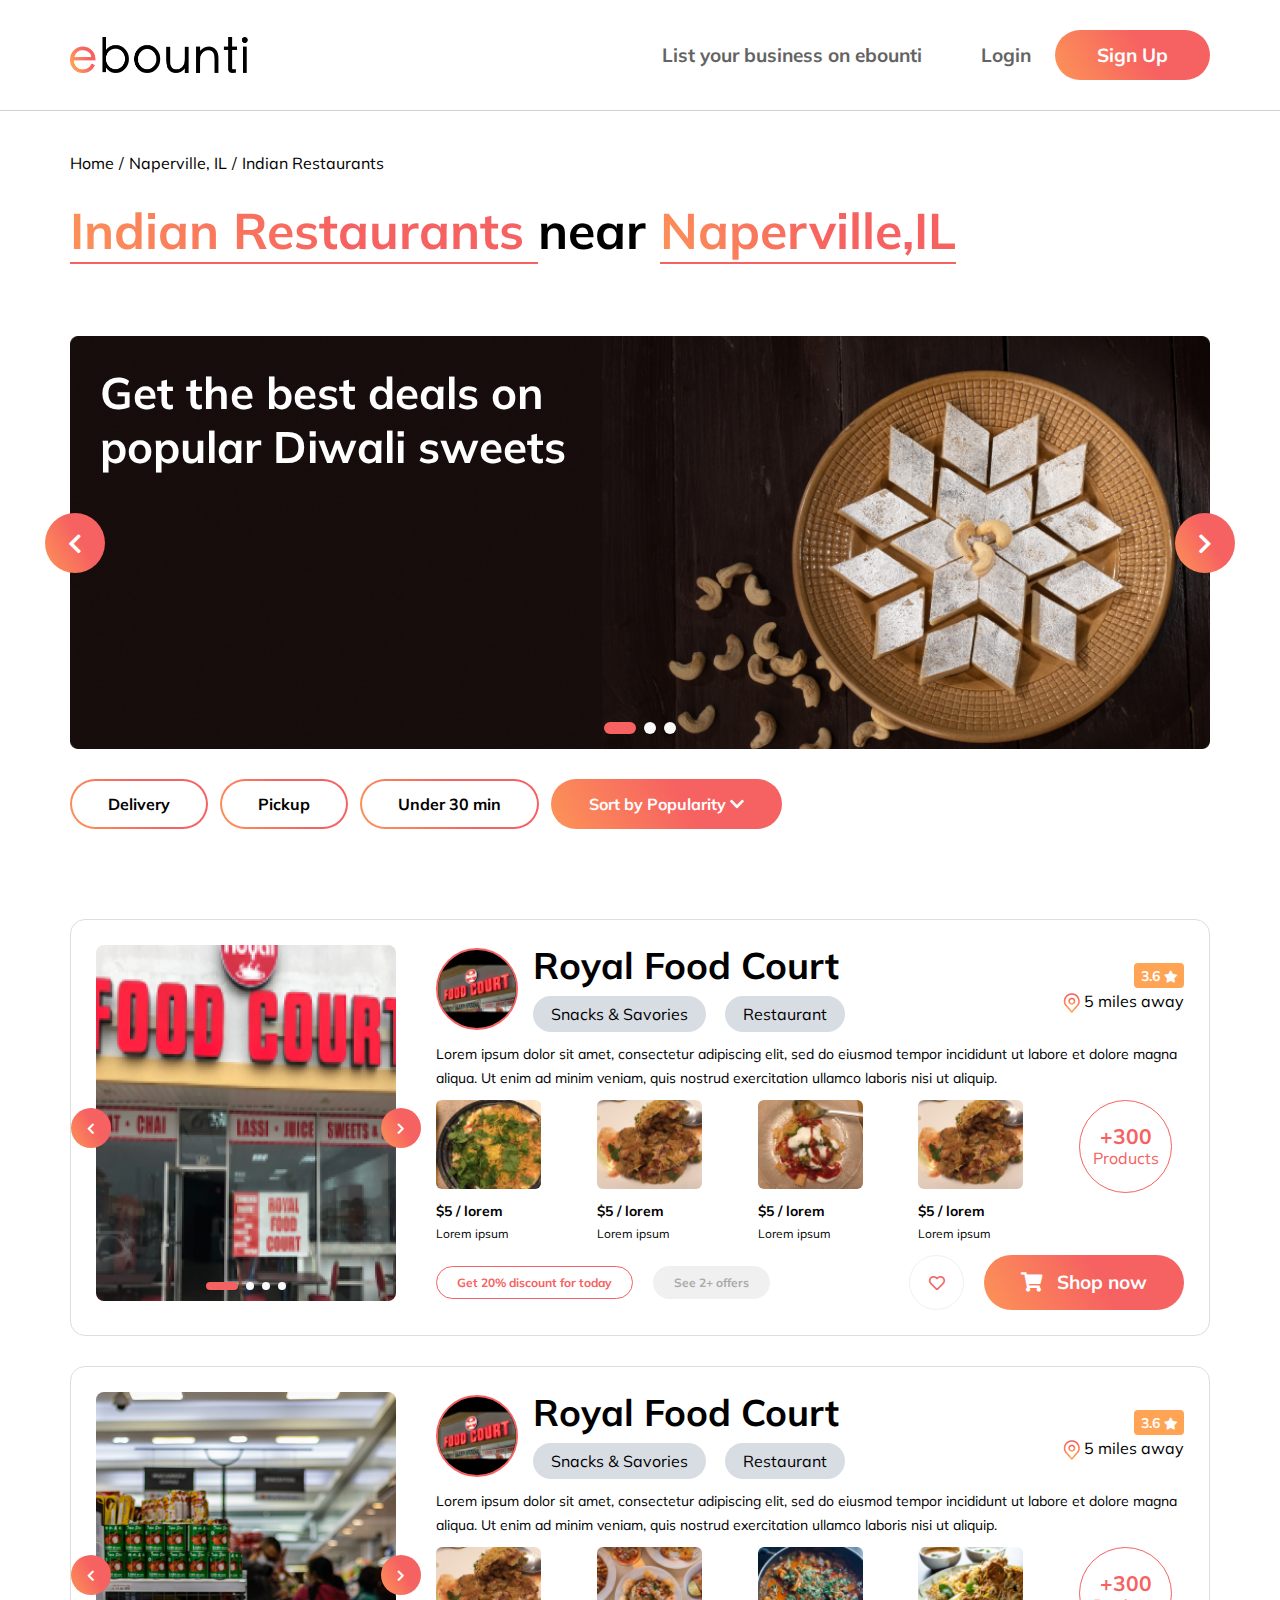
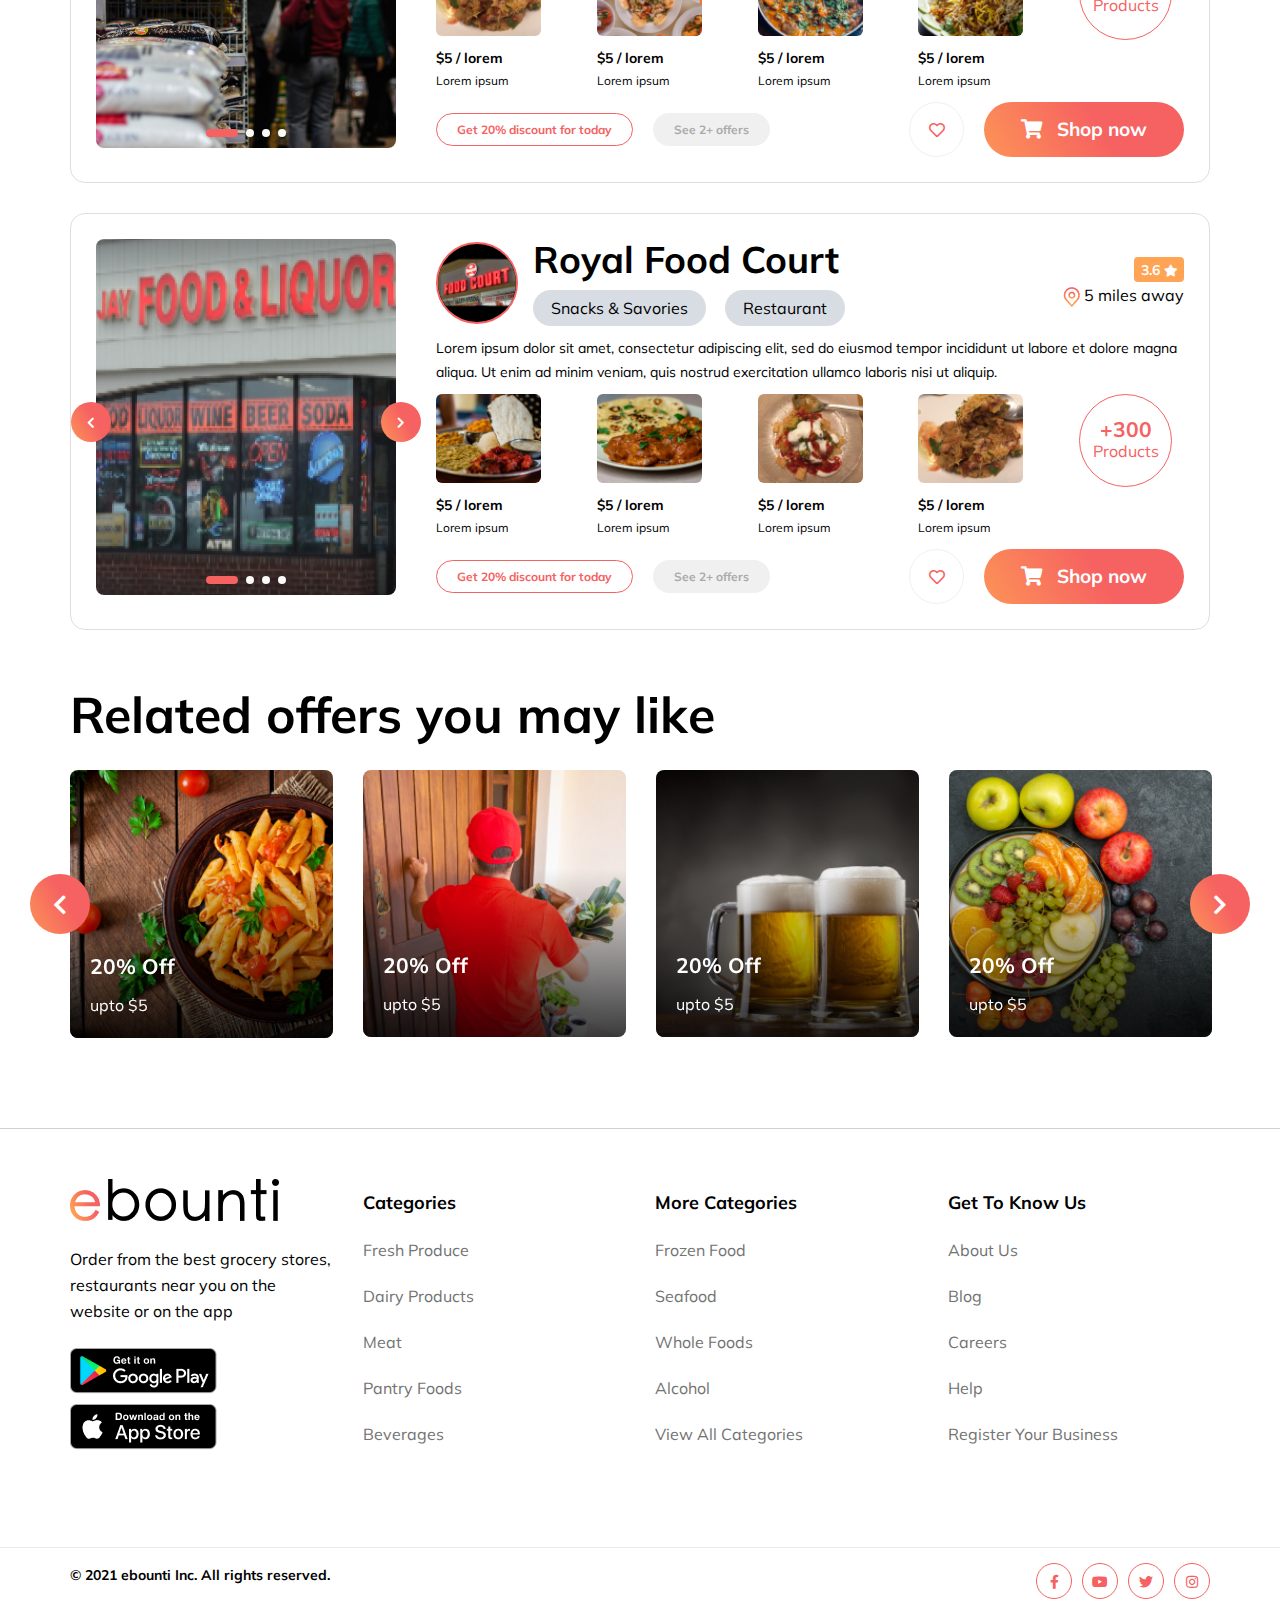
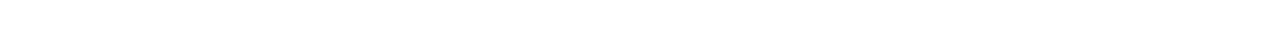
==== search.html @ bdfdba61 "before responsive" ====
<!DOCTYPE html>
<html lang="en">
    <head>
        <meta charset="UTF-8" />
        <meta http-equiv="X-UA-Compatible" content="IE=edge" />
        <meta name="viewport" content="width=device-width, initial-scale=1.0" />
        <title>ebounti</title>

        <link rel="stylesheet" href="assets/css/bootstrap.min.css" />
        <link rel="stylesheet" href="assets/css/all.min.css" />
        <link rel="stylesheet" href="assets/css/slick.css" />

        <!-- Main CSS -->
        <link rel="stylesheet" href="assets/css/style.css" />

        <!-- Favicon -->
        <link rel="shortcut icon" href="assets/images/favicon.png" type="image/x-icon" />
    </head>
    <body>
        <!-- Header start -->
        <header class="header">
            <div class="container">
                <div class="main-nav">
                    <div class="logo">
                        <a href="index.html">
                            <img src="assets/images/logo.png" alt="brand logo" />
                        </a>
                    </div>
                    <nav class="nav">
                        <ul>
                            <li><a href="#">List your business on ebounti </a></li>
                            <li><a class="login" href="#">Login</a></li>
                            <li><a class="signup" href="#">Sign Up</a></li>
                        </ul>
                    </nav>
                </div>
            </div>
        </header>
        <!-- Header end -->

        <main class="search-page">
            <!-- Banner start -->
            <section class="banner">
                <div class="container">
                    <nav class="page-location">
                        <ul>
                            <li><a href="#">Home</a></li>
                            <li><a href="#">Naperville, IL</a></li>
                            <li class="active"><a href="#">Indian Restaurants</a></li>
                        </ul>
                    </nav>
                    <div class="section-title">
                        <h2><span>Indian Restaurants </span>near <span>Naperville,IL</span></h2>
                    </div>
                </div>
            </section>
            <!-- Banner end -->

            <!-- Slider start -->
            <section class="slider">
                <div class="container">
                    <div class="slider-content">
                        <div class="item">
                            <img src="assets/images/slider-big.png" alt="slider image">
                            <div class="overlay">
                                <div class="text">
                                    <div class="col-lg-6">
                                        <h1>Get the best deals on popular Diwali sweets</h1>
                                    </div>
                                </div>
                            </div>
                        </div>
                        <div class="item">
                            <img src="assets/images/slider-big.png" alt="slider image">
                            <div class="overlay">
                                <div class="text">
                                    <div class="col-lg-6">
                                        <h1>Get the best deals on popular Diwali sweets</h1>
                                    </div>
                                </div>
                            </div>
                        </div>
                        <div class="item">
                            <img src="assets/images/slider-big.png" alt="slider image">
                            <div class="overlay">
                                <div class="text">
                                    <div class="col-lg-6">
                                        <h1>Get the best deals on popular Diwali sweets</h1>
                                    </div>
                                </div>
                            </div>
                        </div>
                    </div>
                </div>
            </section>
            <!-- Slider end -->

            <!-- filter start -->
            <div class="filter">
                <div class="container">
                    <ul>
                        <li><a href="#">Delivery</a></li>
                        <li><a href="#">Pickup</a></li>
                        <li><a href="#">Under 30 min</a></li>
                        <li class="active">
                            <a href="#">Sort by Popularity <i class="fas fa-chevron-down"></i></a>
                            <ul>
                                <li><a href="#">Short by product</a></li>
                                <li><a href="#">Short by price</a></li>
                                <li><a href="#">Short by wait</a></li>
                            </ul>
                        </li>
                    </ul>
                </div>
            </div>
            <!-- filter end -->

            <!-- Products start -->
            <section class="products">
                <div class="container">
                    <div class="item">
                        <div class="slider">
                            <div class="slider-item">
                                <img src="assets/images/product-slide.png" alt="product slide">
                            </div>
                            <div class="slider-item">
                                <img src="assets/images/product-slide.png" alt="product slide">
                            </div>
                            <div class="slider-item">
                                <img src="assets/images/product-slide.png" alt="product slide">
                            </div>
                            <div class="slider-item">
                                <img src="assets/images/product-slide.png" alt="product slide">
                            </div>
                        </div>
                        <div class="content">
                            <div class="title">
                                <div class="img">
                                    <img src="assets/images/small-shop.png" alt="small shop image">
                                </div>
                                <div class="heading">
                                    <h2>Royal Food Court</h2>
                                    <div class="tags">
                                        <a href="#">Snacks & Savories</a>
                                        <a href="#">Restaurant</a>
                                    </div>
                                </div>
                                <div class="stars">
                                    <p class="star-count">
                                        <span>3.6</span>
                                        <i class="fas fa-star"></i>
                                    </p>
                                    <div class="location">
                                        <img src="assets/images/location.png" alt="location">
                                        <span>5 miles away</span>
                                    </div>
                                </div>
                            </div>
                            <div class="des">
                                <p>Lorem ipsum dolor sit amet, consectetur adipiscing elit, sed do eiusmod tempor incididunt ut labore et dolore magna aliqua. Ut enim ad minim veniam, quis nostrud exercitation ullamco laboris nisi ut aliquip.</p>
                            </div>
                            <div class="image-gall">
                                <div class="gall-item">
                                    <div class="img">
                                        <img src="assets/images/product-sm.png" alt="product sm">
                                    </div>
                                    <div class="text">
                                        <h4>$5 / lorem</h4>
                                        <p>Lorem ipsum</p>
                                    </div>
                                </div>
                                <div class="gall-item">
                                    <div class="img">
                                        <img src="assets/images/product-sm-2.png" alt="product sm">
                                    </div>
                                    <div class="text">
                                        <h4>$5 / lorem</h4>
                                        <p>Lorem ipsum</p>
                                    </div>
                                </div>
                                <div class="gall-item">
                                    <div class="img">
                                        <img src="assets/images/product-sm-3.png" alt="product sm">
                                    </div>
                                    <div class="text">
                                        <h4>$5 / lorem</h4>
                                        <p>Lorem ipsum</p>
                                    </div>
                                </div>
                                <div class="gall-item">
                                    <div class="img">
                                        <img src="assets/images/product-sm-4.png" alt="product sm">
                                    </div>
                                    <div class="text">
                                        <h4>$5 / lorem</h4>
                                        <p>Lorem ipsum</p>
                                    </div>
                                </div>
                                <div class="gall-item">
                                    <div class="total-product">
                                        <p><span>+300</span> <br> Products</p>
                                    </div>
                                </div>
                            </div>
                            <div class="item-footer">
                                
                                <a href="#" class="border">Get 20% discount for today</a>
                                <a href="#" class="gray">See 2+ offers</a>
                            
                                <a href="#" class="circle">
                                    <i class="far fa-heart"></i>
                                </a>
                                <a href="#" class="shop">
                                    <i class="fas fa-shopping-cart"></i>
                                    <span>Shop now</span>
                                </a>
                                
                            </div>
                        </div>
                    </div>
                    <div class="item">
                        <div class="slider">
                            <div class="slider-item">
                                <img src="assets/images/product-slide-2.png" alt="product slide">
                            </div>
                            <div class="slider-item">
                                <img src="assets/images/product-slide.png" alt="product slide">
                            </div>
                            <div class="slider-item">
                                <img src="assets/images/product-slide.png" alt="product slide">
                            </div>
                            <div class="slider-item">
                                <img src="assets/images/product-slide.png" alt="product slide">
                            </div>
                        </div>
                        <div class="content">
                            <div class="title">
                                <div class="img">
                                    <img src="assets/images/small-shop.png" alt="small shop image">
                                </div>
                                <div class="heading">
                                    <h2>Royal Food Court</h2>
                                    <div class="tags">
                                        <a href="#">Snacks & Savories</a>
                                        <a href="#">Restaurant</a>
                                    </div>
                                </div>
                                <div class="stars">
                                    <p class="star-count">
                                        <span>3.6</span>
                                        <i class="fas fa-star"></i>
                                    </p>
                                    <div class="location">
                                        <img src="assets/images/location.png" alt="location">
                                        <span>5 miles away</span>
                                    </div>
                                </div>
                            </div>
                            <div class="des">
                                <p>Lorem ipsum dolor sit amet, consectetur adipiscing elit, sed do eiusmod tempor incididunt ut labore et dolore magna aliqua. Ut enim ad minim veniam, quis nostrud exercitation ullamco laboris nisi ut aliquip.</p>
                            </div>
                            <div class="image-gall">
                                <div class="gall-item">
                                    <div class="img">
                                        <img src="assets/images/product-sm-4.png" alt="product sm">
                                    </div>
                                    <div class="text">
                                        <h4>$5 / lorem</h4>
                                        <p>Lorem ipsum</p>
                                    </div>
                                </div>
                                <div class="gall-item">
                                    <div class="img">
                                        <img src="assets/images/product-sm-5.png" alt="product sm">
                                    </div>
                                    <div class="text">
                                        <h4>$5 / lorem</h4>
                                        <p>Lorem ipsum</p>
                                    </div>
                                </div>
                                <div class="gall-item">
                                    <div class="img">
                                        <img src="assets/images/product-sm-6.png" alt="product sm">
                                    </div>
                                    <div class="text">
                                        <h4>$5 / lorem</h4>
                                        <p>Lorem ipsum</p>
                                    </div>
                                </div>
                                <div class="gall-item">
                                    <div class="img">
                                        <img src="assets/images/product-sm-7.png" alt="product sm">
                                    </div>
                                    <div class="text">
                                        <h4>$5 / lorem</h4>
                                        <p>Lorem ipsum</p>
                                    </div>
                                </div>
                                <div class="gall-item">
                                    <div class="total-product">
                                        <p><span>+300</span> <br> Products</p>
                                    </div>
                                </div>
                            </div>
                            <div class="item-footer">
                                
                                <a href="#" class="border">Get 20% discount for today</a>
                                <a href="#" class="gray">See 2+ offers</a>
                            
                                <a href="#" class="circle">
                                    <i class="far fa-heart"></i>
                                </a>
                                <a href="#" class="shop">
                                    <i class="fas fa-shopping-cart"></i>
                                    <span>Shop now</span>
                                </a>
                                
                            </div>
                        </div>
                    </div>
                    <div class="item">
                        <div class="slider">
                            <div class="slider-item">
                                <img src="assets/images/product-slide-3.png" alt="product slide">
                            </div>
                            <div class="slider-item">
                                <img src="assets/images/product-slide.png" alt="product slide">
                            </div>
                            <div class="slider-item">
                                <img src="assets/images/product-slide.png" alt="product slide">
                            </div>
                            <div class="slider-item">
                                <img src="assets/images/product-slide.png" alt="product slide">
                            </div>
                        </div>
                        <div class="content">
                            <div class="title">
                                <div class="img">
                                    <img src="assets/images/small-shop.png" alt="small shop image">
                                </div>
                                <div class="heading">
                                    <h2>Royal Food Court</h2>
                                    <div class="tags">
                                        <a href="#">Snacks & Savories</a>
                                        <a href="#">Restaurant</a>
                                    </div>
                                </div>
                                <div class="stars">
                                    <p class="star-count">
                                        <span>3.6</span>
                                        <i class="fas fa-star"></i>
                                    </p>
                                    <div class="location">
                                        <img src="assets/images/location.png" alt="location">
                                        <span>5 miles away</span>
                                    </div>
                                </div>
                            </div>
                            <div class="des">
                                <p>Lorem ipsum dolor sit amet, consectetur adipiscing elit, sed do eiusmod tempor incididunt ut labore et dolore magna aliqua. Ut enim ad minim veniam, quis nostrud exercitation ullamco laboris nisi ut aliquip.</p>
                            </div>
                            <div class="image-gall">
                                <div class="gall-item">
                                    <div class="img">
                                        <img src="assets/images/product-sm-8.png" alt="product sm">
                                    </div>
                                    <div class="text">
                                        <h4>$5 / lorem</h4>
                                        <p>Lorem ipsum</p>
                                    </div>
                                </div>
                                <div class="gall-item">
                                    <div class="img">
                                        <img src="assets/images/product-sm-9.png" alt="product sm">
                                    </div>
                                    <div class="text">
                                        <h4>$5 / lorem</h4>
                                        <p>Lorem ipsum</p>
                                    </div>
                                </div>
                                <div class="gall-item">
                                    <div class="img">
                                        <img src="assets/images/product-sm-3.png" alt="product sm">
                                    </div>
                                    <div class="text">
                                        <h4>$5 / lorem</h4>
                                        <p>Lorem ipsum</p>
                                    </div>
                                </div>
                                <div class="gall-item">
                                    <div class="img">
                                        <img src="assets/images/product-sm-4.png" alt="product sm">
                                    </div>
                                    <div class="text">
                                        <h4>$5 / lorem</h4>
                                        <p>Lorem ipsum</p>
                                    </div>
                                </div>
                                <div class="gall-item">
                                    <div class="total-product">
                                        <p><span>+300</span> <br> Products</p>
                                    </div>
                                </div>
                            </div>
                            <div class="item-footer">
                                
                                <a href="#" class="border">Get 20% discount for today</a>
                                <a href="#" class="gray">See 2+ offers</a>
                            
                                <a href="#" class="circle">
                                    <i class="far fa-heart"></i>
                                </a>
                                <a href="#" class="shop">
                                    <i class="fas fa-shopping-cart"></i>
                                    <span>Shop now</span>
                                </a>
                                
                            </div>
                        </div>
                    </div>
                </div>
            </section>
            <!-- Products end -->

            <!-- Related product start -->
            <section class="related-product">
                <div class="container">
                    <div class="section-title">
                        <h2>Related offers you may like</h2>
                    </div>
                    <div class="row product-slide slider">
                        <div class="col-lg-3">
                            <div class="product-item">
                                <a href="#">
                                    <img src="assets/images/rel-1.png" alt="related">
                                    <div class="overlay">
                                        <div class="text">
                                            <h4>20% Off</h4>
                                            <p>upto $5</p>
                                        </div>
                                    </div>
                                </a>
                            </div>
                        </div>
                        <div class="col-lg-3">
                            <div class="product-item">
                                <a href="#">
                                    <img src="assets/images/rel-2.png" alt="related">
                                    <div class="overlay">
                                        <div class="text">
                                            <h4>20% Off</h4>
                                            <p>upto $5</p>
                                        </div>
                                    </div>
                                </a>
                            </div>
                        </div>
                        <div class="col-lg-3">
                            <div class="product-item">
                                <a href="#">
                                    <img src="assets/images/rel-3.png" alt="related">
                                    <div class="overlay">
                                        <div class="text">
                                            <h4>20% Off</h4>
                                            <p>upto $5</p>
                                        </div>
                                    </div>
                                </a>
                            </div>
                        </div>
                        <div class="col-lg-3">
                            <div class="product-item">
                                <a href="#">
                                    <img src="assets/images/rel-4.png" alt="related">
                                    <div class="overlay">
                                        <div class="text">
                                            <h4>20% Off</h4>
                                            <p>upto $5</p>
                                        </div>
                                    </div>
                                </a>
                            </div>
                        </div>
                        <div class="col-lg-3">
                            <div class="product-item">
                                <a href="#">
                                    <img src="assets/images/rel-1.png" alt="related">
                                    <div class="overlay">
                                        <div class="text">
                                            <h4>20% Off</h4>
                                            <p>upto $5</p>
                                        </div>
                                    </div>
                                </a>
                            </div>
                        </div>
                        <div class="col-lg-3">
                            <div class="product-item">
                                <a href="#">
                                    <img src="assets/images/rel-2.png" alt="related">
                                    <div class="overlay">
                                        <div class="text">
                                            <h4>20% Off</h4>
                                            <p>upto $5</p>
                                        </div>
                                    </div>
                                </a>
                            </div>
                        </div>
                    </div>
                </div>
            </section>
            <!-- Related product end -->
        </main>

        <!-- Footer start -->
        <footer class="footer">
            <div class="container">
                <div class="top">
                    <div class="row">
                        <div class="col-lg-3">
                            <div class="logo">
                                <a href="#" class="footer-logo">
                                    <img src="assets/images/footer-logo.png" alt="footer logo" />
                                </a>
                                <p>Order from the best grocery stores, restaurants near you on the website or on the app</p>
                                <div class="app">
                                    <a href="#">
                                        <img src="assets/images/google-play.png" alt="google-play" />
                                    </a>
                                    <a href="#">
                                        <img src="assets/images/app-store.png" alt="google-play" />
                                    </a>
                                </div>
                            </div>
                        </div>
                        <div class="col-lg-3">
                            <div class="item">
                                <h4>Categories</h4>
                                <ul>
                                    <li><a href="#">Fresh Produce</a></li>
                                    <li><a href="#">Dairy Products</a></li>
                                    <li><a href="#">Meat</a></li>
                                    <li><a href="#">Pantry Foods</a></li>
                                    <li><a href="#">Beverages</a></li>
                                </ul>
                            </div>
                        </div>
                        <div class="col-lg-3">
                            <div class="item">
                                <h4>More Categories</h4>
                                <ul>
                                    <li><a href="#">Frozen Food</a></li>
                                    <li><a href="#">Seafood</a></li>
                                    <li><a href="#">Whole Foods</a></li>
                                    <li><a href="#">Alcohol</a></li>
                                    <li><a href="#">View All Categories</a></li>
                                </ul>
                            </div>
                        </div>
                        <div class="col-lg-3">
                            <div class="item">
                                <h4>Get To Know Us</h4>
                                <ul>
                                    <li><a href="#">About Us</a></li>
                                    <li><a href="#">Blog</a></li>
                                    <li><a href="#">Careers</a></li>
                                    <li><a href="#">Help</a></li>
                                    <li><a href="#">Register Your Business</a></li>
                                </ul>
                            </div>
                        </div>
                    </div>
                </div>
            </div>
            <div class="copyright">
                <div class="container">
                    <div class="content">
                        <p>© 2021 ebounti Inc. All rights reserved.</p>
                        <ul>
                            <li>
                                <a href="#">
                                    <i class="fab fa-facebook-f"></i>
                                </a>
                            </li>
                            <li>
                                <a href="#">
                                    <i class="fab fa-youtube"></i>
                                </a>
                            </li>
                            <li>
                                <a href="#">
                                    <i class="fab fa-twitter"></i>
                                </a>
                            </li>
                            <li>
                                <a href="#">
                                    <i class="fab fa-instagram"></i>
                                </a>
                            </li>
                        </ul>
                    </div>
                </div>
            </div>
        </footer>
        <!-- Footer end -->

        <!-- Scripts -->
        <script src="assets/js/jquery.2.2.4.min.js"></script>
        <script src="assets/js/bootstrap.min.js"></script>
        <script src="assets/js/slick.min.js"></script>
        <script src="assets/js/custom.js"></script>
    </body>
</html>
---- assets/css/style.css ----
@import url("https://fonts.googleapis.com/css2?family=Mulish:wght@300;400;500;600;700&display=swap");
* {
  padding: 0;
  margin: 0;
}

html,
body {
  height: 100%;
  font-family: "Mulish", sans-serif;
  font-size: 16px;
  font-weight: 400;
  line-height: 26px;
  color: #000;
  -webkit-font-smoothing: antialiased;
  -moz-osx-font-smoothing: grayscale;
}

h1,
h2,
h3,
h4,
h5,
h6 {
  font-family: "Mulish", sans-serif;
  font-weight: 700;
}

iframe {
  border: none;
}

a,
b,
div,
ul,
li {
  -webkit-tap-highlight-color: rgba(0, 0, 0, 0);
  -webkit-tap-highlight-color: transparent;
  -moz-outline-: none;
}

input,
input:hover,
input:focus,
input:active,
textarea,
textarea:hover,
textarea:focus,
textarea:active,
select:focus,
select:hover {
  -moz-outline: none;
  outline: none;
  -webkit-box-shadow: none;
          box-shadow: none;
}

img:not([draggable]),
embed,
object,
video {
  max-width: 100%;
  height: auto;
}

a {
  text-decoration: none;
  outline: 0;
}

a:active,
a:focus,
a:hover,
a:visited {
  text-decoration: none;
  outline: 0;
}

:focus {
  outline: none;
}

img {
  border: none;
  max-width: 100%;
  height: auto;
}

button:focus {
  -moz-outline: none;
  outline: none;
  -webkit-box-shadow: none;
          box-shadow: none;
}

.section {
  padding: 12rem 0;
}

.section-top {
  padding: 12rem 0 0;
}

.section-bottom {
  padding: 0 0 12rem 0;
}

.btn.focus, .btn:focus {
  border: 1px solid transparent;
}

.form-control:focus,
.btn.focus, .btn:focus {
  color: #495057;
  background-color: #fff;
  outline: 0;
  -webkit-box-shadow: none;
          box-shadow: none;
}

a:focus {
  outline: 0px solid;
}

.fix {
  overflow: hidden;
}

p {
  margin: 0 0 24px;
}

a {
  text-decoration: none;
}

a:hover {
  color: #F66161;
  text-decoration: none;
}

a:active, a:hover {
  outline: 0 none;
  color: #F66161;
}

ul {
  list-style: outside none none;
  margin: 0;
  padding: 0;
}

::-moz-selection {
  background: #F66161;
  text-shadow: none;
}

::selection {
  background: #F66161;
  text-shadow: none;
  color: #ffffff;
}

.section-title h2 {
  margin-bottom: 20px;
  font-size: 50px;
  line-height: 70px;
  font-weight: 700;
}

.section-title h2 span {
  background-image: linear-gradient(240.05deg, #F66161 41.59%, #FFA454 119.55%);
  -webkit-background-clip: text;
  -webkit-text-fill-color: transparent;
}

.section-title h2 i {
  font-size: 30px;
}

.header {
  padding: 30px 0;
  position: fixed;
  top: 0;
  left: 0;
  width: 100%;
  z-index: 999;
  border-bottom: 1px solid #D0D0D0;
  background: #ffffff;
}

.header .logo img {
  max-width: 178px;
}

.header .main-nav {
  display: -webkit-box;
  display: -ms-flexbox;
  display: flex;
  -webkit-box-pack: justify;
      -ms-flex-pack: justify;
          justify-content: space-between;
  -webkit-box-align: center;
      -ms-flex-align: center;
          align-items: center;
}

.header .main-nav .nav ul {
  display: -webkit-box;
  display: -ms-flexbox;
  display: flex;
  -webkit-box-align: center;
      -ms-flex-align: center;
          align-items: center;
}

.header .main-nav .nav ul li {
  margin-left: 24px;
}

.header .main-nav .nav ul li a {
  display: block;
  font-size: 19px;
  font-weight: 700;
  color: #636363;
  -webkit-transition: all 0.4s linear;
  transition: all 0.4s linear;
}

.header .main-nav .nav ul li a:hover {
  color: #F66161;
}

.header .main-nav .nav ul li a.login {
  margin-left: 35px;
}

.header .main-nav .nav ul li a.signup {
  width: 155px;
  height: 50px;
  line-height: 50px;
  text-align: center;
  color: #ffffff;
  border-radius: 35px;
  background-image: linear-gradient(240.05deg, #F66161 41.59%, #FFA454 119.55%);
}

.header .main-nav .nav ul li a.signup:hover {
  color: #ffffff;
}

.banner {
  padding-top: 200px;
  padding-bottom: 100px;
  margin-bottom: 50px;
  background-repeat: no-repeat;
  background-size: 100% 100%;
  background-position: center;
}

.banner .text h1 {
  margin: 44px 0 10px;
  font-size: 50px;
  line-height: 70px;
  font-weight: 700;
}

.banner .search {
  display: -webkit-box;
  display: -ms-flexbox;
  display: flex;
  -webkit-box-pack: justify;
      -ms-flex-pack: justify;
          justify-content: space-between;
  padding: 0;
  border: 1px solid #D2D2D2;
  border-radius: 25px;
}

.banner .search .location {
  position: relative;
  width: 35%;
  position: relative;
  border-right: 1px solid #D2D2D2;
}

.banner .search .location img {
  position: absolute;
  top: 15px;
  left: 15px;
}

.banner .search .location input {
  padding-left: 50px;
}

.banner .search .product {
  position: relative;
  width: 65%;
}

.banner .search .product input {
  padding-left: 15px;
}

.banner .search input {
  width: 100%;
  height: 50px;
  border: 0;
  padding-right: 5px;
  -webkit-box-sizing: border-box;
          box-sizing: border-box;
  background-color: transparent;
}

.banner .search input::-webkit-input-placeholder {
  color: #7B7B7B;
  font-size: 15px;
}

.banner .search input:-ms-input-placeholder {
  color: #7B7B7B;
  font-size: 15px;
}

.banner .search input::-ms-input-placeholder {
  color: #7B7B7B;
  font-size: 15px;
}

.banner .search input::placeholder {
  color: #7B7B7B;
  font-size: 15px;
}

.banner .search button {
  display: inline-block;
  position: absolute;
  width: 35px;
  height: 35px;
  line-height: 35px;
  border: 0;
  border-radius: 50%;
  background-image: linear-gradient(240.05deg, #F66161 41.59%, #FFA454 119.55%);
  color: #ffffff;
  top: 50%;
  right: 10px;
  -webkit-transform: translateY(-50%);
          transform: translateY(-50%);
}

.banner .search button i {
  padding-left: 3px;
  font-size: 15px;
}

.banner .category h4 {
  padding: 40px 0 50px;
  font-size: 18px;
  line-height: 28px;
  font-weight: 400;
  color: #000000;
}

.banner .category .category-item {
  background-color: #ffffff;
  border-radius: 15px;
  text-align: center;
  -webkit-box-shadow: 0px 4px 12px rgba(183, 189, 196, 0.4);
          box-shadow: 0px 4px 12px rgba(183, 189, 196, 0.4);
  -webkit-transition: all linear .2s;
  transition: all linear .2s;
}

.banner .category .category-item img {
  margin-top: -30px;
}

.banner .category .category-item h3 {
  padding: 10px 0 20px;
  font-size: 19px;
  line-height: 29px;
  font-weight: 700;
  color: #000000;
  -webkit-transition: all linear .2s;
  transition: all linear .2s;
}

.banner .category .category-item:hover {
  -webkit-transform: translateY(-6px);
          transform: translateY(-6px);
}

.banner .category .category-item:hover h3 {
  color: #F66161;
}

.store {
  padding-bottom: 50px;
}

.store .store-item {
  margin-bottom: 50px;
}

.store .store-item .img {
  position: relative;
}

.store .store-item .img img {
  width: 100%;
}

.store .store-item .img .promoted {
  display: -webkit-box;
  display: -ms-flexbox;
  display: flex;
  -webkit-box-align: center;
      -ms-flex-align: center;
          align-items: center;
  position: absolute;
  top: 10px;
  left: 10px;
  padding: 0 20px 0 8px;
  height: 28px;
  border-radius: 2px;
  z-index: 9;
  background: linear-gradient(240.05deg, #F66161 41.59%, #FFA454 119.55%), #313131;
  color: #ffffff;
}

.store .store-item .img .promoted i {
  display: block;
  font-size: 12px;
}

.store .store-item .img .promoted span {
  display: block;
  padding-left: 5px;
  font-size: 12px;
}

.store .store-item .text h4 a {
  font-size: 19px;
  font-weight: 700;
  color: #000000;
  -webkit-transition: all linear .2s;
  transition: all linear .2s;
}

.store .store-item .text h4 a:hover {
  color: #F66161;
}

.store .store-item .text .bottom {
  display: -webkit-box;
  display: -ms-flexbox;
  display: flex;
  -webkit-box-align: center;
      -ms-flex-align: center;
          align-items: center;
}

.store .store-item .text .bottom > i {
  display: block;
  width: 20px;
  height: 20px;
  border-radius: 50%;
  font-size: 10px;
  line-height: 20px;
  text-align: center;
  background-image: linear-gradient(240.05deg, #F66161 41.59%, #FFA454 119.55%);
  color: #ffffff;
}

.store .store-item .text .bottom p {
  padding-left: 10px;
  margin-bottom: 0;
  font-size: 12;
}

.store .store-item .text .bottom .stars {
  display: -webkit-box;
  display: -ms-flexbox;
  display: flex;
  -webkit-box-pack: center;
      -ms-flex-pack: center;
          justify-content: center;
  -webkit-box-align: center;
      -ms-flex-align: center;
          align-items: center;
  margin-left: auto;
  width: 50px;
  height: 24px;
  border-radius: 4px;
  background-color: #FFA454;
  color: #ffffff;
}

.store .store-item .text .bottom .stars span {
  display: block;
  margin-right: 3px;
  font-size: 16px;
  font-weight: 700;
}

.store .store-item .text .bottom .stars i {
  font-size: 12px;
}

.store .slider .col {
  padding: 0 15px;
}

.store .slider .img {
  position: relative;
  border-radius: 8px;
  overflow: hidden;
}

.store .slider .img img {
  width: 100%;
}

.store .slider .img .overlay {
  position: absolute;
  top: 0;
  left: 0;
  width: 100%;
  height: 100%;
  z-index: 9;
  display: -webkit-box;
  display: -ms-flexbox;
  display: flex;
  -webkit-box-align: end;
      -ms-flex-align: end;
          align-items: flex-end;
  background-image: -webkit-gradient(linear, left bottom, left top, color-stop(-20.85%, #000000), color-stop(63.03%, rgba(0, 0, 0, 0)));
  background-image: linear-gradient(360deg, #000000 -20.85%, rgba(0, 0, 0, 0) 63.03%);
}

.store .slider .img .overlay .text {
  padding: 20px;
  width: 100%;
  color: #ffffff;
}

.store .slider .img .overlay .text h4 {
  margin: 0;
  font-size: 21px;
  line-height: 32px;
  font-weight: 700;
}

.store .slider .img .overlay .text p {
  margin: 0;
}

.store .slider .slick-arrow {
  width: 60px;
  height: 60px;
  border-radius: 50%;
  border: 0;
  line-height: 66px;
  text-align: center;
  position: absolute;
  top: 50%;
  left: -25px;
  z-index: 9;
  -webkit-transform: translateY(-50%);
          transform: translateY(-50%);
  background: linear-gradient(240.05deg, #F66161 41.59%, #FFA454 119.55%);
  color: #ffffff;
}

.store .slider .slick-arrow i {
  font-size: 22px;
}

.store .slider .slick-arrow.slick-next {
  left: auto;
  right: -25px;
}

.why-shop {
  padding-bottom: 50px;
}

.why-shop .why-shop-item {
  border: 0.6px solid #E1E1E1;
  -webkit-box-sizing: border-box;
          box-sizing: border-box;
  border-radius: 8px;
  -webkit-transition: all linear .3s;
  transition: all linear .3s;
}

.why-shop .why-shop-item.active, .why-shop .why-shop-item:hover {
  -webkit-box-shadow: 0px 17.03px 22.4796px rgba(46, 46, 46, 0.25);
          box-shadow: 0px 17.03px 22.4796px rgba(46, 46, 46, 0.25);
  border-color: transparent;
}

.why-shop .why-shop-item img {
  width: 100%;
  vertical-align: middle;
}

.why-shop .why-shop-item .text {
  padding: 10px 20px 40px;
}

.why-shop .why-shop-item .text h4 {
  font-size: 36px;
  line-height: 46px;
  font-weight: 700;
  color: #000000;
  -webkit-transition: all linear .2s;
  transition: all linear .2s;
}

.why-shop .why-shop-item .text p {
  margin-bottom: 0;
  line-height: 24px;
  font-size: 14px;
  color: #000000;
}

.register-area {
  padding-bottom: 50px;
}

.register-area .text p {
  margin-bottom: 35px;
  line-height: 40px;
  font-size: 29px;
}

.register-area .text a {
  display: inline-block;
  width: 280px;
  height: 70px;
  border-radius: 35px;
  line-height: 70px;
  font-size: 19px;
  font-weight: 700;
  text-align: center;
  background: linear-gradient(240.05deg, #F66161 41.59%, #FFA454 119.55%);
  color: #ffffff;
}

.faq {
  padding-bottom: 50px;
}

.faq .question-tab ul {
  display: -webkit-box;
  display: -ms-flexbox;
  display: flex;
  -webkit-box-pack: justify;
      -ms-flex-pack: justify;
          justify-content: space-between;
}

.faq .question-tab ul li {
  width: 50%;
  font-size: 29px;
  line-height: 40px;
  padding: 10px 0;
  font-weight: 700;
  color: #A7B8C7;
  border-bottom: 2px solid transparent;
  cursor: pointer;
}

.faq .question-tab ul li.active {
  border-bottom: 2px solid #F66161;
  color: #000000;
}

.faq .question-tab ul li:last-child {
  text-align: right;
}

.faq .question-content .question-group:not(.active) {
  display: none;
}

.faq .question-content .panel {
  border-color: transparent;
  border-bottom: .5px solid #000;
  -webkit-box-shadow: none;
          box-shadow: none;
}

.faq .question-content .panel-heading {
  padding: 25px 0;
  background-color: transparent;
}

.faq .question-content .panel-heading a {
  display: -webkit-box;
  display: -ms-flexbox;
  display: flex;
  -webkit-box-pack: justify;
      -ms-flex-pack: justify;
          justify-content: space-between;
  font-size: 16px;
  color: #000000;
  line-height: 26px;
  -webkit-transition: all linear .2s;
  transition: all linear .2s;
}

.faq .question-content .panel-heading a:hover {
  color: #F66161;
}

.faq .question-content .panel-heading a i {
  display: inline-block;
  color: #F66161;
  width: 14px;
  height: 14px;
  -webkit-transition: .2s;
  transition: .2s;
}

.faq .question-content .panel-heading a.active i {
  -webkit-transform: rotate(45deg);
          transform: rotate(45deg);
}

.faq .question-content .panel-body {
  padding-left: 0;
  padding-right: 0;
}

.subscription {
  padding: 70px 0;
  background: linear-gradient(240.05deg, #F66161 41.59%, #FFA454 119.55%);
}

.subscription .content {
  display: -webkit-box;
  display: -ms-flexbox;
  display: flex;
  -webkit-box-align: center;
      -ms-flex-align: center;
          align-items: center;
}

.subscription .content .text {
  width: 50%;
  padding-right: 15px;
}

.subscription .content .text h3 {
  font-size: 37px;
  line-height: 47px;
  font-weight: 700;
  color: #ffffff;
}

.subscription .content .form {
  position: relative;
  width: 50%;
  padding-left: 15px;
}

.subscription .content .form input {
  height: 68px;
  width: 100%;
  padding-left: 25px;
  padding-right: 190px;
  -webkit-box-sizing: border-box;
          box-sizing: border-box;
  border: 0;
  background: rgba(255, 255, 255, 0.34);
  border-radius: 34px;
  color: #ffffff;
}

.subscription .content .form input::-webkit-input-placeholder {
  color: #ffffff;
}

.subscription .content .form input:-ms-input-placeholder {
  color: #ffffff;
}

.subscription .content .form input::-ms-input-placeholder {
  color: #ffffff;
}

.subscription .content .form input::placeholder {
  color: #ffffff;
}

.subscription .content .form button {
  position: absolute;
  top: 0;
  right: 0;
  width: 166px;
  height: 68px;
  background-color: #ffffff;
  border: 0;
  border-radius: 34px;
  font-size: 19px;
  color: #687988;
}

.trending {
  padding-top: 50px;
  padding-bottom: 50px;
}

.trending .row {
  display: -webkit-box;
  display: -ms-flexbox;
  display: flex;
  -ms-flex-wrap: wrap;
      flex-wrap: wrap;
}

.trending .row .col {
  width: calc(100% / 3);
  padding: 0 15px;
}

.trending .trending-content .item {
  position: relative;
  margin-bottom: 30px;
  border-radius: 8px;
  overflow: hidden;
}

.trending .trending-content .item img {
  width: 100%;
}

.trending .trending-content .item .overlay {
  position: absolute;
  top: 0;
  left: 0;
  width: 100%;
  height: 100%;
  z-index: 99;
  display: -webkit-box;
  display: -ms-flexbox;
  display: flex;
  -webkit-box-align: center;
      -ms-flex-align: center;
          align-items: center;
  background: -webkit-gradient(linear, left top, right top, color-stop(-53.02%, #000000), color-stop(114.8%, rgba(0, 0, 0, 0)));
  background: linear-gradient(90deg, #000000 -53.02%, rgba(0, 0, 0, 0) 114.8%);
}

.trending .trending-content .item .overlay .text {
  padding: 0 28px;
  width: 100%;
}

.trending .trending-content .item .overlay .text h5 {
  font-size: 21px;
  font-weight: 700;
  color: #ffffff;
}

.trending .trending-content .item .overlay .text p {
  margin-bottom: 0;
  color: #ffffff;
}

.search-for {
  padding-bottom: 50px;
}

.search-for .content ul {
  display: -webkit-box;
  display: -ms-flexbox;
  display: flex;
  -ms-flex-wrap: wrap;
      flex-wrap: wrap;
}

.search-for .content ul li {
  width: calc(100% / 4);
  margin-bottom: 15px;
}

.search-for .content ul li a {
  color: #000000;
  -webkit-transition: .2s;
  transition: .2s;
}

.search-for .content ul li a:hover {
  color: #F66161;
}

.new-serving .content ul {
  display: -webkit-box;
  display: -ms-flexbox;
  display: flex;
  -ms-flex-wrap: wrap;
      flex-wrap: wrap;
}

.new-serving .content ul li {
  width: calc(100% / 3);
  margin-bottom: 15px;
}

.new-serving .content ul li a {
  display: -webkit-box;
  display: -ms-flexbox;
  display: flex;
  -webkit-box-align: center;
      -ms-flex-align: center;
          align-items: center;
  color: #000000;
  -webkit-transition: .2s;
  transition: .2s;
}

.new-serving .content ul li a:hover {
  color: #F66161;
}

.new-serving .content ul li a span {
  padding-left: 5px;
}

.coming-soon .section-title h2 {
  color: #ffffff;
}

.coming-soon .content {
  background: linear-gradient(237.57deg, #F66161 53.81%, #FFA454 140.01%);
  border-radius: 8px;
  padding: 30px;
}

.coming-soon .content ul {
  display: -webkit-box;
  display: -ms-flexbox;
  display: flex;
  -ms-flex-wrap: wrap;
      flex-wrap: wrap;
}

.coming-soon .content ul li {
  width: calc(100% / 3);
  margin-bottom: 15px;
}

.coming-soon .content ul li a {
  display: -webkit-box;
  display: -ms-flexbox;
  display: flex;
  -webkit-box-align: center;
      -ms-flex-align: center;
          align-items: center;
  color: #ffffff;
  -webkit-transition: .2s;
  transition: .2s;
}

.coming-soon .content ul li a:hover {
  color: #000000;
}

.coming-soon .content ul li a span {
  padding-left: 5px;
}

.footer {
  margin-top: 90px;
  padding-top: 50px;
  border-top: 1px solid #D0D0D0;
}

.footer .logo .footer-logo {
  display: inline-block;
  margin-bottom: 25px;
}

.footer .app a {
  display: inline-block;
  margin-bottom: 10px;
}

.footer .item h4 {
  font-size: 18px;
  font-weight: 700;
  line-height: 28px;
  margin-bottom: 20px;
}

.footer .item ul li {
  margin-bottom: 20px;
}

.footer .item ul li a {
  display: inline-block;
  color: #727272;
  -webkit-transition: .2s;
  transition: .2s;
}

.footer .item ul li a:hover {
  color: #F66161;
}

.footer .copyright {
  margin-top: 80px;
  border-top: 1px solid #EBEBEB;
}

.footer .copyright .content {
  padding: 15px 0 30px;
  display: -webkit-box;
  display: -ms-flexbox;
  display: flex;
  -webkit-box-pack: justify;
      -ms-flex-pack: justify;
          justify-content: space-between;
}

.footer .copyright .content p {
  margin-bottom: 0;
  font-size: 14px;
  line-height: 24px;
  color: #000000;
  font-weight: 700;
}

.footer .copyright .content ul {
  display: -webkit-box;
  display: -ms-flexbox;
  display: flex;
}

.footer .copyright .content ul li {
  margin-left: 10px;
}

.footer .copyright .content ul li a {
  display: inline-block;
  width: 36px;
  height: 36px;
  line-height: 36px;
  border-radius: 50%;
  border: 1px solid #F66161;
  text-align: center;
  font-size: 14px;
  color: #F66161;
  -webkit-transition: .2s;
  transition: .2s;
}

.footer .copyright .content ul li a:hover {
  background-color: #F66161;
  color: #ffffff;
}

.search-page .banner {
  padding: 150px 0 0;
}

.search-page .banner .page-location ul {
  display: -webkit-box;
  display: -ms-flexbox;
  display: flex;
}

.search-page .banner .page-location ul li {
  padding-right: 5px;
}

.search-page .banner .page-location ul li::after {
  content: '/';
  padding-left: 5px;
}

.search-page .banner .page-location ul li:last-child::after {
  display: none;
}

.search-page .banner .page-location ul li a {
  color: #000000;
  -webkit-transition: .2s;
  transition: .2s;
}

.search-page .banner .page-location ul li a:hover {
  color: #F66161;
}

.search-page .banner .page-location ul li.active a {
  pointer-events: none;
}

.search-page .banner .section-title h2 span {
  border-bottom: 2px solid #F66161;
}

.search-page .slider .item {
  position: relative;
}

.search-page .slider .item img {
  width: 100%;
}

.search-page .slider .item .overlay {
  position: absolute;
  top: 0;
  left: 0;
  width: 100%;
  height: 100%;
  z-index: 99;
}

.search-page .slider .item .overlay .text {
  width: 100%;
}

.search-page .slider .item .overlay .text h1 {
  font-size: 44px;
  line-height: 54px;
  color: #ffffff;
  padding-left: 15px;
  padding-top: 30px;
  margin: 0;
}

.search-page .slider .slick-arrow {
  width: 60px;
  height: 60px;
  border-radius: 50%;
  border: 0;
  line-height: 66px;
  text-align: center;
  position: absolute;
  top: 50%;
  left: -25px;
  z-index: 9;
  -webkit-transform: translateY(-50%);
          transform: translateY(-50%);
  background: linear-gradient(240.05deg, #F66161 41.59%, #FFA454 119.55%);
  color: #ffffff;
}

.search-page .slider .slick-arrow i {
  font-size: 22px;
}

.search-page .slider .slick-arrow.slick-next {
  left: auto;
  right: -25px;
}

.search-page .slider .slick-dots {
  position: absolute;
  bottom: 15px;
  left: 50%;
  -webkit-transform: translateX(-50%);
          transform: translateX(-50%);
  z-index: 99;
  display: -webkit-box;
  display: -ms-flexbox;
  display: flex;
}

.search-page .slider .slick-dots li {
  width: 12px;
  height: 12px;
  margin: 0 4px;
  border-radius: 50%;
  background-color: #FAFAFA;
  cursor: pointer;
  -webkit-transition: .2s;
  transition: .2s;
}

.search-page .slider .slick-dots li button {
  display: none;
}

.search-page .slider .slick-dots li.slick-active {
  width: 32px;
  border-radius: 6px;
  background-color: #F66161;
}

.search-page .filter {
  margin-top: 30px;
  margin-bottom: 90px;
}

.search-page .filter ul {
  display: -webkit-box;
  display: -ms-flexbox;
  display: flex;
}

.search-page .filter ul li {
  position: relative;
  margin-right: 12px;
  padding: 2px;
  border-radius: 55px;
  background: linear-gradient(240.05deg, #F66161 41.59%, #FFA454 119.55%);
}

.search-page .filter ul li a {
  position: relative;
  display: block;
  height: 46px;
  line-height: 46px;
  border-radius: 55px;
  padding: 0 36px;
  font-weight: 700;
  background-color: #ffffff;
  color: #000000;
  z-index: 1;
  -webkit-transition: .2s;
  transition: .2s;
}

.search-page .filter ul li a:hover {
  background-color: transparent;
  color: #ffffff;
}

.search-page .filter ul li.active > a {
  background-color: transparent;
  color: #ffffff;
}

.search-page .filter ul li ul {
  position: absolute;
  top: 100%;
  right: 0;
  padding-top: 15px;
  -webkit-box-orient: vertical;
  -webkit-box-direction: normal;
      -ms-flex-direction: column;
          flex-direction: column;
  opacity: 0;
  visibility: hidden;
  -webkit-transition: .2s;
  transition: .2s;
  z-index: 99;
}

.search-page .filter ul li ul li {
  margin-bottom: 15px;
}

.search-page .filter ul li ul li a {
  background-color: #ffffff;
  color: #000000;
}

.search-page .filter ul li:hover ul {
  opacity: 1;
  visibility: visible;
}

.search-page .products .item {
  padding: 25px;
  border: 1px solid #ddd;
  border-radius: 15px;
  display: -webkit-box;
  display: -ms-flexbox;
  display: flex;
  margin-bottom: 30px;
}

.search-page .products .item .slider {
  width: 300px;
}

.search-page .products .item .slider .slider-item {
  height: 100%;
}

.search-page .products .item .slider img {
  width: 100%;
  height: 100%;
  border-radius: 8px;
  -o-object-fit: cover;
     object-fit: cover;
}

.search-page .products .item .content {
  width: calc(100% - 300px);
  padding-left: 40px;
  -webkit-box-sizing: border-box;
          box-sizing: border-box;
}

.search-page .products .item .content .title {
  display: -webkit-box;
  display: -ms-flexbox;
  display: flex;
  -webkit-box-align: center;
      -ms-flex-align: center;
          align-items: center;
}

.search-page .products .item .content .title .img {
  width: 82px;
  height: 82px;
  border-radius: 50%;
  border: 2px solid #F66161;
  display: -webkit-box;
  display: -ms-flexbox;
  display: flex;
  -webkit-box-align: center;
      -ms-flex-align: center;
          align-items: center;
  -webkit-box-pack: center;
      -ms-flex-pack: center;
          justify-content: center;
  margin-right: 15px;
  background-color: #000000;
  overflow: hidden;
}

.search-page .products .item .content .title .heading h2 {
  margin-top: 0;
  font-size: 37px;
  font-weight: 700;
}

.search-page .products .item .content .title .heading .tags a {
  display: inline-block;
  height: 36px;
  padding: 0 18px;
  line-height: 36px;
  background: #D8DDE4;
  border-radius: 100px;
  color: #000000;
  margin-right: 15px;
}

.search-page .products .item .content .title .stars {
  margin-left: auto;
  text-align: right;
}

.search-page .products .item .content .title .stars .star-count {
  margin-bottom: 0;
  width: 50px;
  height: 25px;
  background: #FFA454;
  border-radius: 4px;
  margin-left: auto;
  font-size: 14px;
  text-align: center;
  color: #ffffff;
}

.search-page .products .item .content .title .stars .star-count span {
  font-weight: 700;
}

.search-page .products .item .content .title .stars .star-count i {
  font-size: 12px;
}

.search-page .products .item .content .des p {
  padding-top: 10px;
  font-size: 14px;
  color: #000000;
  line-height: 24px;
  margin-bottom: 10px;
}

.search-page .products .item .content .image-gall {
  display: -webkit-box;
  display: -ms-flexbox;
  display: flex;
  -webkit-box-pack: justify;
      -ms-flex-pack: justify;
          justify-content: space-between;
}

.search-page .products .item .content .image-gall .gall-item {
  width: 105px;
}

.search-page .products .item .content .image-gall .gall-item .img img {
  width: 100%;
  border-radius: 6px;
}

.search-page .products .item .content .image-gall .gall-item .text h4 {
  margin-bottom: 0;
  font-size: 14px;
  line-height: 24px;
  font-weight: 700;
}

.search-page .products .item .content .image-gall .gall-item .text p {
  font-size: 12px;
  line-height: 22px;
  margin-bottom: 0;
}

.search-page .products .item .content .image-gall .gall-item .total-product {
  display: -webkit-box;
  display: -ms-flexbox;
  display: flex;
  -webkit-box-align: center;
      -ms-flex-align: center;
          align-items: center;
  -webkit-box-pack: center;
      -ms-flex-pack: center;
          justify-content: center;
  text-align: center;
  width: 93px;
  height: 93px;
  border: 1px solid #F66161;
  border-radius: 50%;
}

.search-page .products .item .content .image-gall .gall-item .total-product p {
  margin-bottom: 0;
  line-height: 20px;
  color: #F66161;
}

.search-page .products .item .content .image-gall .gall-item .total-product p span {
  font-weight: 700;
  font-size: 21px;
}

.search-page .products .item .content .item-footer {
  display: -webkit-box;
  display: -ms-flexbox;
  display: flex;
  -webkit-box-align: center;
      -ms-flex-align: center;
          align-items: center;
  margin-top: 10px;
}

.search-page .products .item .content .item-footer .border,
.search-page .products .item .content .item-footer .gray {
  display: inline-block;
  height: 33px;
  border: 1px solid #F66161;
  padding: 0 20px;
  font-size: 12px;
  line-height: 31px;
  border-radius: 17px;
  font-weight: 700;
  color: #F66161;
  margin-right: 20px;
}

.search-page .products .item .content .item-footer .gray {
  color: #aaa;
  border: 1px solid transparent;
  background-color: #F0F0F0;
}

.search-page .products .item .content .item-footer .circle {
  display: inline-block;
  width: 55px;
  height: 55px;
  border: 1px solid #F0F0F0;
  text-align: center;
  border-radius: 50%;
  margin-left: auto;
  margin-right: 20px;
}

.search-page .products .item .content .item-footer .circle i {
  line-height: 55px;
  color: #F66161;
}

.search-page .products .item .content .item-footer .shop {
  display: inline-block;
  width: 200px;
  height: 55px;
  background: linear-gradient(240.05deg, #F66161 41.59%, #FFA454 119.55%);
  border-radius: 55px;
  text-align: center;
  line-height: 55px;
  font-size: 19px;
  font-weight: 700;
  color: #ffffff;
}

.search-page .products .item .content .item-footer .shop i {
  padding-right: 10px;
}

.search-page .products .slick-arrow {
  width: 40px;
  height: 40px;
  line-height: 35px;
}

.search-page .products .slick-arrow i {
  font-size: 12px;
}

.search-page .products .slick-dots {
  bottom: 20px;
}

.search-page .products .slick-dots li {
  width: 8px;
  height: 8px;
}

.related-product .product-item {
  position: relative;
  border-radius: 8px;
  overflow: hidden;
}

.related-product .product-item img {
  width: 100%;
}

.related-product .product-item .overlay {
  width: 100%;
  height: 100%;
  position: absolute;
  top: 0;
  left: 0;
  z-index: 99;
  background: -webkit-gradient(linear, left bottom, left top, color-stop(-20.85%, #000000), color-stop(63.03%, rgba(0, 0, 0, 0)));
  background: linear-gradient(360deg, #000000 -20.85%, rgba(0, 0, 0, 0) 63.03%);
  display: -webkit-box;
  display: -ms-flexbox;
  display: flex;
  -webkit-box-align: end;
      -ms-flex-align: end;
          align-items: flex-end;
}

.related-product .product-item .overlay .text {
  padding: 20px;
  width: 100%;
}

.related-product .product-item .overlay .text h4 {
  font-size: 21px;
  line-height: 32px;
  font-weight: 700;
  color: #ffffff;
}

.related-product .product-item .overlay .text p {
  color: #ffffff;
  margin-bottom: 0;
}
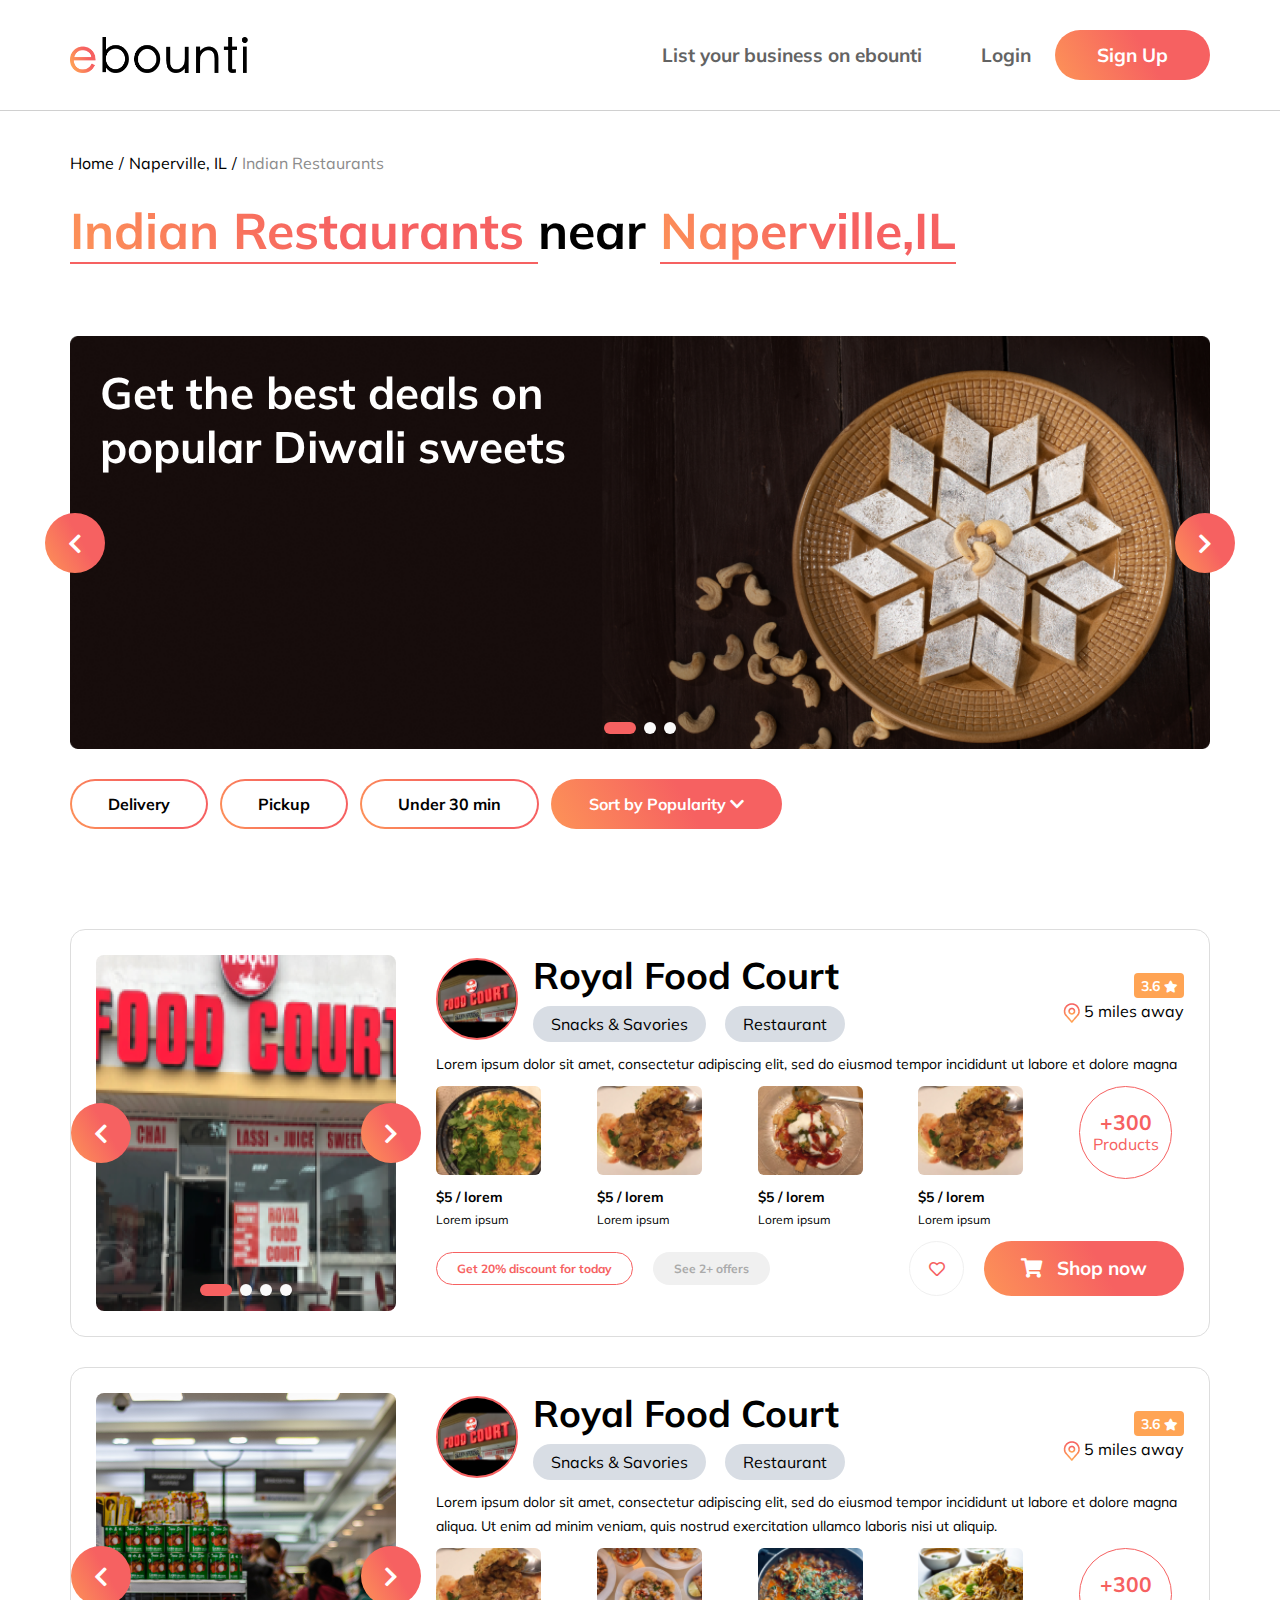
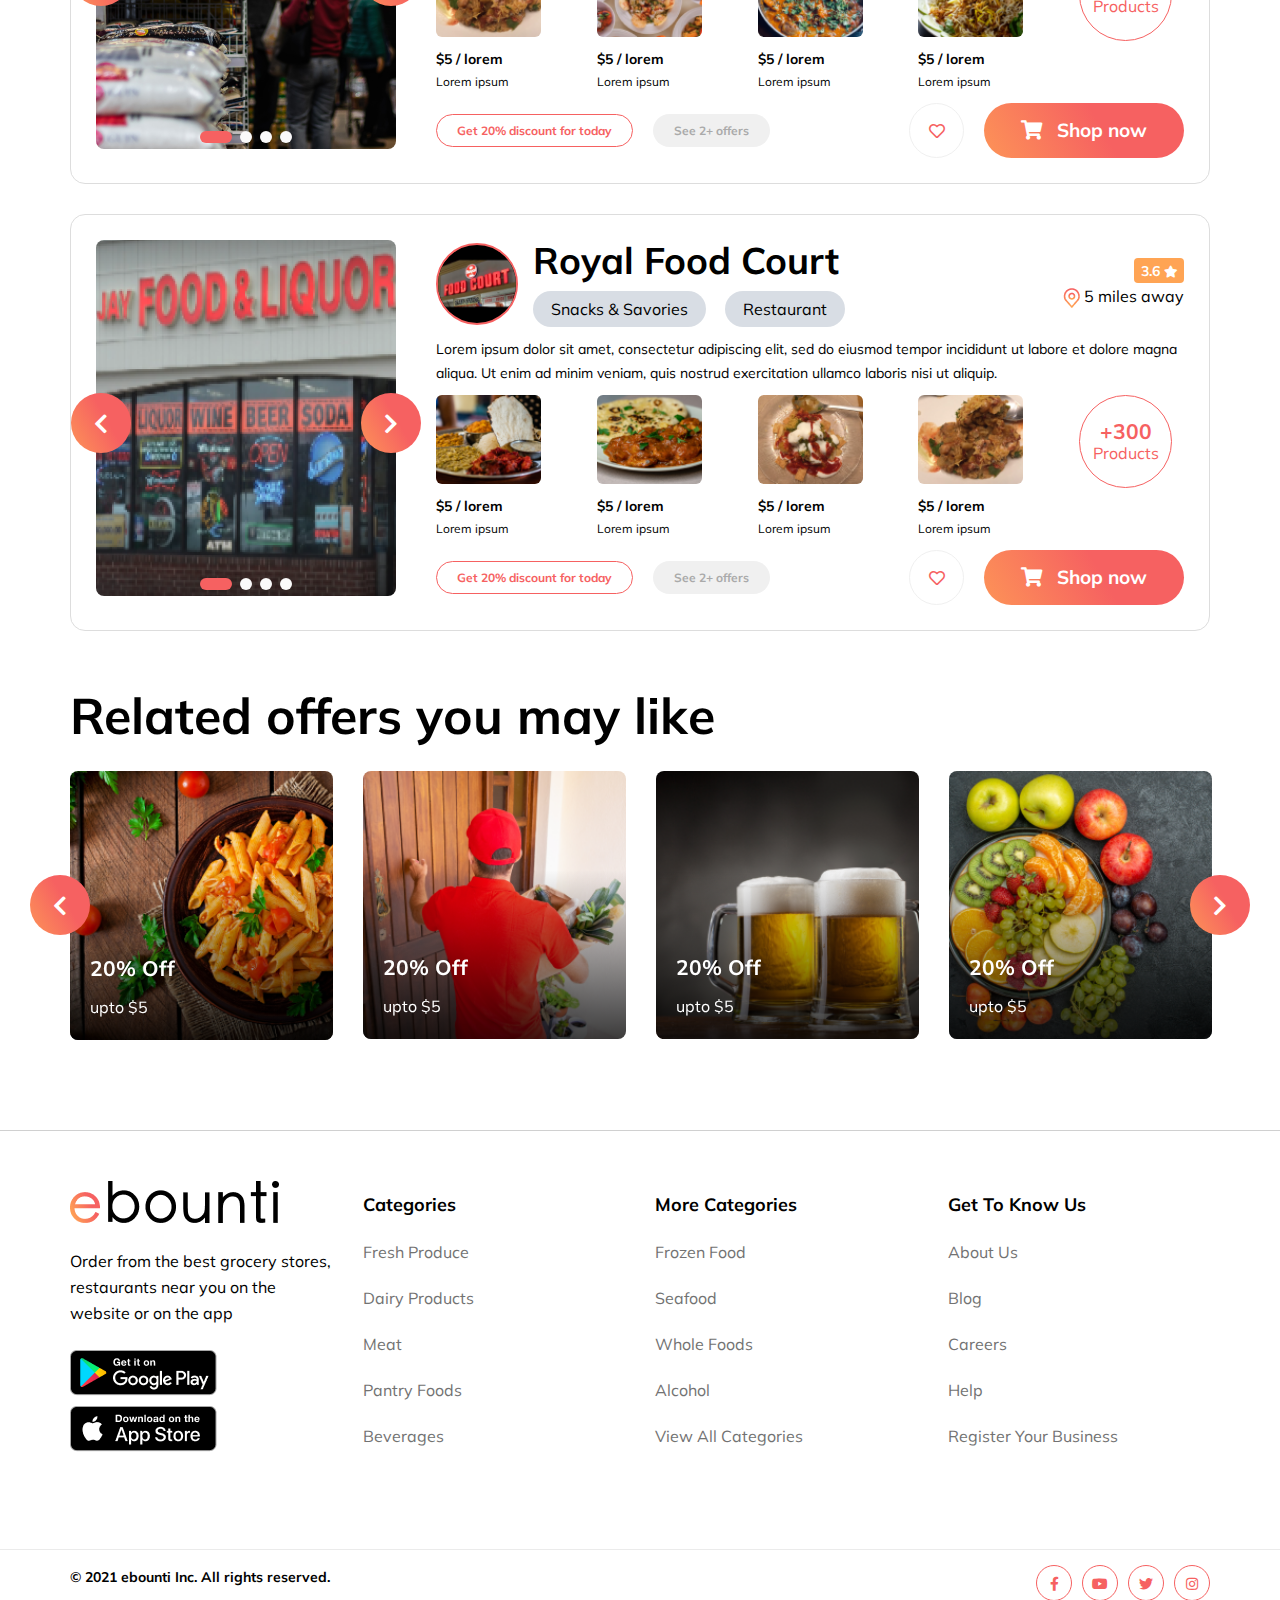
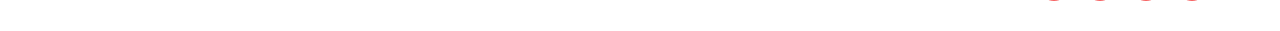
==== commit 6bf7fe9b: "second page responsive" ====
--- a/search.html
+++ b/search.html
@@ -134,7 +134,7 @@
                             </div>
                         </div>
                         <div class="content">
-                            <div class="title">
+                            <div class="title big-screen">
                                 <div class="img">
                                     <img src="assets/images/small-shop.png" alt="small shop image">
                                 </div>
@@ -156,8 +156,32 @@
                                     </div>
                                 </div>
                             </div>
+
+                            <div class="title small-screen">
+                                <div class="top">
+                                    <h2>Royal Food Court</h2>
+
+                                    <div class="img">
+                                        <img src="assets/images/small-shop.png" alt="small shop image">
+                                    </div>
+
+                                    <p class="star-count">
+                                        <span>3.6</span>
+                                        <i class="fas fa-star"></i>
+                                    </p>
+                                </div>
+                                <div class="bottom">
+                                    <div class="tags">
+                                        <a href="#">Snacks & Savories</a>
+                                    </div>
+                                    <div class="location">
+                                        <img src="assets/images/location.png" alt="location">
+                                        <span>5 miles away</span>
+                                    </div>
+                                </div>
+                            </div>
                             <div class="des">
-                                <p>Lorem ipsum dolor sit amet, consectetur adipiscing elit, sed do eiusmod tempor incididunt ut labore et dolore magna aliqua. Ut enim ad minim veniam, quis nostrud exercitation ullamco laboris nisi ut aliquip.</p>
+                                <p>Lorem ipsum dolor sit amet, consectetur adipiscing elit, sed do eiusmod tempor incididunt ut labore et dolore magna </p>
                             </div>
                             <div class="image-gall">
                                 <div class="gall-item">
@@ -233,8 +257,9 @@
                                 <img src="assets/images/product-slide.png" alt="product slide">
                             </div>
                         </div>
+
                         <div class="content">
-                            <div class="title">
+                            <div class="title big-screen">
                                 <div class="img">
                                     <img src="assets/images/small-shop.png" alt="small shop image">
                                 </div>
@@ -256,6 +281,30 @@
                                     </div>
                                 </div>
                             </div>
+
+                            <div class="title small-screen">
+                                <div class="top">
+                                    <h2>Royal Food Court</h2>
+
+                                    <div class="img">
+                                        <img src="assets/images/small-shop.png" alt="small shop image">
+                                    </div>
+
+                                    <p class="star-count">
+                                        <span>3.6</span>
+                                        <i class="fas fa-star"></i>
+                                    </p>
+                                </div>
+                                <div class="bottom">
+                                    <div class="tags">
+                                        <a href="#">Snacks & Savories</a>
+                                    </div>
+                                    <div class="location">
+                                        <img src="assets/images/location.png" alt="location">
+                                        <span>5 miles away</span>
+                                    </div>
+                                </div>
+                            </div>
                             <div class="des">
                                 <p>Lorem ipsum dolor sit amet, consectetur adipiscing elit, sed do eiusmod tempor incididunt ut labore et dolore magna aliqua. Ut enim ad minim veniam, quis nostrud exercitation ullamco laboris nisi ut aliquip.</p>
                             </div>
@@ -334,7 +383,7 @@
                             </div>
                         </div>
                         <div class="content">
-                            <div class="title">
+                            <div class="title big-screen">
                                 <div class="img">
                                     <img src="assets/images/small-shop.png" alt="small shop image">
                                 </div>
@@ -350,6 +399,30 @@
                                         <span>3.6</span>
                                         <i class="fas fa-star"></i>
                                     </p>
+                                    <div class="location">
+                                        <img src="assets/images/location.png" alt="location">
+                                        <span>5 miles away</span>
+                                    </div>
+                                </div>
+                            </div>
+
+                            <div class="title small-screen">
+                                <div class="top">
+                                    <h2>Royal Food Court</h2>
+
+                                    <div class="img">
+                                        <img src="assets/images/small-shop.png" alt="small shop image">
+                                    </div>
+
+                                    <p class="star-count">
+                                        <span>3.6</span>
+                                        <i class="fas fa-star"></i>
+                                    </p>
+                                </div>
+                                <div class="bottom">
+                                    <div class="tags">
+                                        <a href="#">Snacks & Savories</a>
+                                    </div>
                                     <div class="location">
                                         <img src="assets/images/location.png" alt="location">
                                         <span>5 miles away</span>
--- a/assets/css/style.css
+++ b/assets/css/style.css
@@ -179,7 +179,27 @@
   font-size: 30px;
 }
 
+@media (max-width: 767.98px) {
+  .section-title h2 {
+    font-size: 16px;
+    line-height: 26px;
+    margin-bottom: 10px;
+  }
+}
+
+@media (max-width: 767.98px) {
+  .container {
+    padding: 0 30px;
+  }
+  [class^="col"],
+  .col {
+    padding-left: 6px;
+    padding-right: 6px;
+  }
+}
+
 .header {
+  position: relative;
   padding: 30px 0;
   position: fixed;
   top: 0;
@@ -248,6 +268,167 @@
 
 .header .main-nav .nav ul li a.signup:hover {
   color: #ffffff;
+}
+
+.header .bars {
+  display: none;
+  cursor: pointer;
+}
+
+@media (max-width: 991.98px) {
+  .header {
+    border-bottom: 1px solid #D8D8D8;
+  }
+  .header .bars {
+    display: block;
+    margin-left: auto;
+  }
+  .header .main-nav .nav {
+    display: none;
+    position: absolute;
+    top: 100%;
+    left: 0;
+    width: 100%;
+    background-color: #ffffff;
+    margin-top: 1px;
+  }
+  .header .main-nav .nav ul {
+    -webkit-box-orient: vertical;
+    -webkit-box-direction: normal;
+        -ms-flex-direction: column;
+            flex-direction: column;
+    padding-top: 15px;
+  }
+  .header .main-nav .nav ul li {
+    margin-bottom: 15px;
+    margin-left: 0;
+  }
+}
+
+.footer {
+  margin-top: 90px;
+  padding-top: 50px;
+  border-top: 1px solid #D0D0D0;
+}
+
+.footer .logo .footer-logo {
+  display: inline-block;
+  margin-bottom: 25px;
+}
+
+.footer .app a {
+  display: inline-block;
+  margin-bottom: 10px;
+}
+
+.footer .item h4 {
+  font-size: 18px;
+  font-weight: 700;
+  line-height: 28px;
+  margin-bottom: 20px;
+}
+
+.footer .item ul li {
+  margin-bottom: 20px;
+}
+
+.footer .item ul li a {
+  display: inline-block;
+  color: #727272;
+  -webkit-transition: .2s;
+  transition: .2s;
+}
+
+.footer .item ul li a:hover {
+  color: #F66161;
+}
+
+.footer .copyright {
+  margin-top: 80px;
+  border-top: 1px solid #EBEBEB;
+}
+
+.footer .copyright .content {
+  padding: 15px 0 30px;
+  display: -webkit-box;
+  display: -ms-flexbox;
+  display: flex;
+  -webkit-box-pack: justify;
+      -ms-flex-pack: justify;
+          justify-content: space-between;
+}
+
+.footer .copyright .content p {
+  margin-bottom: 0;
+  font-size: 14px;
+  line-height: 24px;
+  color: #000000;
+  font-weight: 700;
+}
+
+.footer .copyright .content ul {
+  display: -webkit-box;
+  display: -ms-flexbox;
+  display: flex;
+}
+
+.footer .copyright .content ul li {
+  margin-left: 10px;
+}
+
+.footer .copyright .content ul li a {
+  display: inline-block;
+  width: 36px;
+  height: 36px;
+  line-height: 36px;
+  border-radius: 50%;
+  border: 1px solid #F66161;
+  text-align: center;
+  font-size: 14px;
+  color: #F66161;
+  -webkit-transition: .2s;
+  transition: .2s;
+}
+
+.footer .copyright .content ul li a:hover {
+  background-color: #F66161;
+  color: #ffffff;
+}
+
+@media (max-width: 767.98px) {
+  .footer .logo {
+    text-align: center;
+  }
+  .footer .item ul li {
+    margin-bottom: 6px;
+  }
+  .footer .item ul li a {
+    font-size: 12px;
+  }
+  .footer .copyright {
+    position: relative;
+  }
+  .footer .copyright .content {
+    -ms-flex-wrap: wrap;
+        flex-wrap: wrap;
+  }
+  .footer .copyright .content p,
+  .footer .copyright .content ul {
+    width: 100%;
+  }
+  .footer .copyright .content p {
+    text-align: center;
+    font-size: 12px;
+  }
+  .footer .copyright .content ul {
+    position: absolute;
+    left: 0;
+    bottom: 100%;
+    -webkit-box-pack: center;
+        -ms-flex-pack: center;
+            justify-content: center;
+    padding-bottom: 15px;
+  }
 }
 
 .banner {
@@ -355,6 +536,41 @@
   font-size: 15px;
 }
 
+@media (max-width: 767.98px) {
+  .banner .search {
+    -ms-flex-wrap: wrap;
+        flex-wrap: wrap;
+    border: 0;
+  }
+  .banner .search .location,
+  .banner .search .product {
+    width: 100%;
+    border: 1px solid #D2D2D2;
+    border-radius: 25px;
+    margin-bottom: 15px;
+  }
+  .banner .search .location input,
+  .banner .search .product input {
+    font-size: 10px;
+  }
+  .banner .search .location input::-webkit-input-placeholder,
+  .banner .search .product input::-webkit-input-placeholder {
+    font-size: 10px;
+  }
+  .banner .search .location input:-ms-input-placeholder,
+  .banner .search .product input:-ms-input-placeholder {
+    font-size: 10px;
+  }
+  .banner .search .location input::-ms-input-placeholder,
+  .banner .search .product input::-ms-input-placeholder {
+    font-size: 10px;
+  }
+  .banner .search .location input::placeholder,
+  .banner .search .product input::placeholder {
+    font-size: 10px;
+  }
+}
+
 .banner .category h4 {
   padding: 40px 0 50px;
   font-size: 18px;
@@ -375,6 +591,7 @@
 
 .banner .category .category-item img {
   margin-top: -30px;
+  height: 133px;
 }
 
 .banner .category .category-item h3 {
@@ -394,6 +611,44 @@
 
 .banner .category .category-item:hover h3 {
   color: #F66161;
+}
+
+@media (max-width: 767.98px) {
+  .banner {
+    background-image: none !important;
+    background-color: #F4F4F4;
+  }
+  .banner .logo img {
+    max-width: 144px;
+  }
+  .banner .text h1 {
+    font-size: 24px;
+    line-height: 34px;
+  }
+  .banner .category h4 {
+    font-size: 14px;
+    line-height: 24px;
+  }
+  .banner .category .category-item {
+    border-radius: 5px;
+  }
+  .banner .category .category-item img {
+    height: 42px;
+  }
+  .banner .category .category-item h3 {
+    padding: 0;
+    padding-bottom: 10px;
+    margin-top: 0;
+    font-size: 10px;
+    line-height: 20px;
+  }
+  .banner .category .category-item:hover {
+    -webkit-transform: translateY(-6px);
+            transform: translateY(-6px);
+  }
+  .banner .category .category-item:hover h3 {
+    color: #F66161;
+  }
 }
 
 .store {
@@ -507,6 +762,57 @@
 
 .store .store-item .text .bottom .stars i {
   font-size: 12px;
+}
+
+@media (max-width: 767.98px) {
+  .store .store-item .img .promoted {
+    height: 8px;
+    line-height: 8px;
+    padding: 0 5px;
+  }
+  .store .store-item .img .promoted i {
+    font-size: 8px;
+  }
+  .store .store-item .img .promoted span {
+    font-size: 4px;
+  }
+  .store .store-item .text h4 {
+    margin: 0;
+  }
+  .store .store-item .text h4 a {
+    font-size: 10px;
+    line-height: 20px;
+  }
+  .store .store-item .text .bottom {
+    display: -webkit-box;
+    display: -ms-flexbox;
+    display: flex;
+    -webkit-box-align: center;
+        -ms-flex-align: center;
+            align-items: center;
+  }
+  .store .store-item .text .bottom > i {
+    width: 10px;
+    height: 10px;
+    font-size: 6px;
+    line-height: 10px;
+  }
+  .store .store-item .text .bottom p {
+    font-size: 8px;
+    line-height: 16px;
+    padding-left: 3px;
+  }
+  .store .store-item .text .bottom .stars {
+    width: 20px;
+    height: 10px;
+    border-radius: 3px;
+  }
+  .store .store-item .text .bottom .stars span {
+    font-size: 4px;
+  }
+  .store .store-item .text .bottom .stars i {
+    font-size: 4px;
+  }
 }
 
 .store .slider .col {
@@ -583,8 +889,58 @@
   right: -25px;
 }
 
+@media (max-width: 767.98px) {
+  .store .slider .col {
+    padding: 0 6px;
+  }
+  .store .slider .img .overlay .text {
+    padding: 6px;
+  }
+  .store .slider .img .overlay .text h4 {
+    font-size: 10px;
+    line-height: 12px;
+  }
+  .store .slider .img .overlay .text p {
+    font-size: 8px;
+    line-height: 16px;
+    white-space: nowrap;
+  }
+  .store .slider .slick-arrow {
+    width: 16px;
+    height: 16px;
+    line-height: 6px;
+    left: -2px;
+  }
+  .store .slider .slick-arrow i {
+    font-size: 9px;
+  }
+  .store .slider .slick-arrow.slick-next {
+    left: auto;
+    right: -2px;
+  }
+}
+
 .why-shop {
   padding-bottom: 50px;
+}
+
+@media (max-width: 767.98px) {
+  .why-shop .row {
+    padding: 0 30px 40px;
+  }
+  .why-shop .row .why-shop-item {
+    -webkit-box-shadow: 0 0 0 transparent !important;
+            box-shadow: 0 0 0 transparent !important;
+  }
+  .why-shop .row .why-shop-item:hover {
+    border: 1px solid #E1E1E1 !important;
+  }
+  .why-shop .row .why-shop-item.active {
+    border-color: #E1E1E1 !important;
+  }
+  .why-shop .row [class^="col"] {
+    width: 190px;
+  }
 }
 
 .why-shop .why-shop-item {
@@ -625,6 +981,22 @@
   line-height: 24px;
   font-size: 14px;
   color: #000000;
+}
+
+@media (max-width: 767.98px) {
+  .why-shop .why-shop-item .text {
+    padding-left: 10px;
+    padding-right: 10px;
+    padding-bottom: 20px;
+  }
+  .why-shop .why-shop-item .text h4 {
+    font-size: 21px;
+    line-height: 30px;
+  }
+  .why-shop .why-shop-item .text p {
+    font-size: 8px;
+    line-height: 16px;
+  }
 }
 
 .register-area {
@@ -650,6 +1022,20 @@
   color: #ffffff;
 }
 
+@media (max-width: 767.98px) {
+  .register-area .text p {
+    font-size: 16px;
+    line-height: 26px;
+    margin-bottom: 15px;
+  }
+  .register-area .text a {
+    width: 145px;
+    height: 37px;
+    line-height: 37px;
+    font-size: 10px;
+  }
+}
+
 .faq {
   padding-bottom: 50px;
 }
@@ -683,6 +1069,13 @@
   text-align: right;
 }
 
+@media (max-width: 767.98px) {
+  .faq .question-tab ul li {
+    font-size: 14px;
+    line-height: 24px;
+  }
+}
+
 .faq .question-content .question-group:not(.active) {
   display: none;
 }
@@ -734,6 +1127,17 @@
 .faq .question-content .panel-body {
   padding-left: 0;
   padding-right: 0;
+}
+
+@media (max-width: 767.98px) {
+  .faq .question-content .panel-heading a {
+    font-size: 14px;
+    line-height: 24px;
+  }
+  .faq .question-content .panel-body {
+    font-size: 14px;
+    line-height: 24px;
+  }
 }
 
 .subscription {
@@ -810,6 +1214,36 @@
   color: #687988;
 }
 
+@media (max-width: 767.98px) {
+  .subscription .content {
+    -ms-flex-wrap: wrap;
+        flex-wrap: wrap;
+  }
+  .subscription .content .text {
+    width: 100%;
+    text-align: center;
+  }
+  .subscription .content .text h3 {
+    font-size: 14px;
+    line-height: 24px;
+    padding-bottom: 15px;
+  }
+  .subscription .content .form {
+    width: 100%;
+    text-align: center;
+  }
+  .subscription .content .form input {
+    height: 50px;
+  }
+  .subscription .content .form button {
+    position: relative;
+    margin-top: 15px;
+    height: 50px;
+    font-size: 12px;
+    color: #000000;
+  }
+}
+
 .trending {
   padding-top: 50px;
   padding-bottom: 50px;
@@ -872,6 +1306,62 @@
   color: #ffffff;
 }
 
+@media (max-width: 767.98px) {
+  .trending .section-title img {
+    width: 16px;
+  }
+  .trending .section-title i {
+    font-size: 14px;
+  }
+  .trending .row .col {
+    padding: 0 6px;
+    width: 130px;
+  }
+  .trending .trending-content .item {
+    margin-bottom: 15px;
+    width: 130px;
+  }
+  .trending .trending-content .item .overlay .text {
+    padding: 0 10px;
+  }
+  .trending .trending-content .item .overlay .text h5 {
+    font-size: 10px;
+    margin: 0;
+  }
+  .trending .trending-content .item .overlay .text p {
+    font-size: 8px;
+    line-height: 13px;
+  }
+}
+
+@media (max-width: 991.98px) {
+  .trending .slick-dots {
+    display: -webkit-box;
+    display: -ms-flexbox;
+    display: flex;
+    position: absolute;
+    left: 50%;
+    bottom: -15px;
+    z-index: 99;
+    -webkit-transform: translateX(-50%);
+            transform: translateX(-50%);
+  }
+  .trending .slick-dots li {
+    width: 5px;
+    height: 5px;
+    background-color: #DFDDDD;
+    margin: 0 3px;
+    border-radius: 50%;
+    cursor: pointer;
+  }
+  .trending .slick-dots li.slick-active {
+    background-color: #C4C4C4;
+  }
+  .trending .slick-dots li button {
+    display: none;
+  }
+}
+
 .search-for {
   padding-bottom: 50px;
 }
@@ -897,6 +1387,16 @@
 
 .search-for .content ul li a:hover {
   color: #F66161;
+}
+
+@media (max-width: 767.98px) {
+  .search-for .content ul li {
+    width: calc(100% / 3);
+    font-size: 8px;
+    line-height: 16px;
+    margin-bottom: 8px;
+    padding-right: 8px;
+  }
 }
 
 .new-serving .content ul {
@@ -932,6 +1432,14 @@
   padding-left: 5px;
 }
 
+@media (max-width: 767.98px) {
+  .new-serving .content ul li {
+    font-size: 8px;
+    line-height: 12px;
+    margin-bottom: 15px;
+  }
+}
+
 .coming-soon .section-title h2 {
   color: #ffffff;
 }
@@ -975,94 +1483,16 @@
   padding-left: 5px;
 }
 
-.footer {
-  margin-top: 90px;
-  padding-top: 50px;
-  border-top: 1px solid #D0D0D0;
-}
-
-.footer .logo .footer-logo {
-  display: inline-block;
-  margin-bottom: 25px;
-}
-
-.footer .app a {
-  display: inline-block;
-  margin-bottom: 10px;
-}
-
-.footer .item h4 {
-  font-size: 18px;
-  font-weight: 700;
-  line-height: 28px;
-  margin-bottom: 20px;
-}
-
-.footer .item ul li {
-  margin-bottom: 20px;
-}
-
-.footer .item ul li a {
-  display: inline-block;
-  color: #727272;
-  -webkit-transition: .2s;
-  transition: .2s;
-}
-
-.footer .item ul li a:hover {
-  color: #F66161;
-}
-
-.footer .copyright {
-  margin-top: 80px;
-  border-top: 1px solid #EBEBEB;
-}
-
-.footer .copyright .content {
-  padding: 15px 0 30px;
-  display: -webkit-box;
-  display: -ms-flexbox;
-  display: flex;
-  -webkit-box-pack: justify;
-      -ms-flex-pack: justify;
-          justify-content: space-between;
-}
-
-.footer .copyright .content p {
-  margin-bottom: 0;
-  font-size: 14px;
-  line-height: 24px;
-  color: #000000;
-  font-weight: 700;
-}
-
-.footer .copyright .content ul {
-  display: -webkit-box;
-  display: -ms-flexbox;
-  display: flex;
-}
-
-.footer .copyright .content ul li {
-  margin-left: 10px;
-}
-
-.footer .copyright .content ul li a {
-  display: inline-block;
-  width: 36px;
-  height: 36px;
-  line-height: 36px;
-  border-radius: 50%;
-  border: 1px solid #F66161;
-  text-align: center;
-  font-size: 14px;
-  color: #F66161;
-  -webkit-transition: .2s;
-  transition: .2s;
-}
-
-.footer .copyright .content ul li a:hover {
-  background-color: #F66161;
-  color: #ffffff;
+@media (max-width: 767.98px) {
+  .coming-soon .section-title h2 {
+    margin: 0;
+  }
+  .coming-soon .content {
+    padding: 12px;
+  }
+  .coming-soon .content ul li {
+    font-size: 8px;
+  }
 }
 
 .search-page .banner {
@@ -1100,10 +1530,19 @@
 
 .search-page .banner .page-location ul li.active a {
   pointer-events: none;
+  color: #8B8B8B;
 }
 
 .search-page .banner .section-title h2 span {
   border-bottom: 2px solid #F66161;
+}
+
+@media (max-width: 767.98px) {
+  .search-page .banner .section-title h2 {
+    font-size: 24px;
+    line-height: 34px;
+    padding-bottom: 15px;
+  }
 }
 
 .search-page .slider .item {
@@ -1195,6 +1634,26 @@
   background-color: #F66161;
 }
 
+@media (max-width: 767.98px) {
+  .search-page .slider .item .overlay .text h1 {
+    font-size: 18px;
+    max-width: 300px;
+    line-height: 28px;
+  }
+  .search-page .slider .slick-arrow {
+    width: 24px;
+    height: 24px;
+    line-height: 24px;
+    left: -14px;
+  }
+  .search-page .slider .slick-arrow i {
+    font-size: 14px;
+  }
+  .search-page .slider .slick-arrow.slick-next {
+    right: -14px;
+  }
+}
+
 .search-page .filter {
   margin-top: 30px;
   margin-bottom: 90px;
@@ -1204,6 +1663,8 @@
   display: -webkit-box;
   display: -ms-flexbox;
   display: flex;
+  -ms-flex-wrap: wrap;
+      flex-wrap: wrap;
 }
 
 .search-page .filter ul li {
@@ -1212,6 +1673,7 @@
   padding: 2px;
   border-radius: 55px;
   background: linear-gradient(240.05deg, #F66161 41.59%, #FFA454 119.55%);
+  margin-bottom: 10px;
 }
 
 .search-page .filter ul li a {
@@ -1227,6 +1689,7 @@
   z-index: 1;
   -webkit-transition: .2s;
   transition: .2s;
+  text-align: center;
 }
 
 .search-page .filter ul li a:hover {
@@ -1269,7 +1732,26 @@
   visibility: visible;
 }
 
+@media (max-width: 767.98px) {
+  .search-page .filter ul li {
+    margin-right: 10px;
+  }
+  .search-page .filter ul li a {
+    height: 20px;
+    padding: 0 8px;
+    font-size: 10px;
+    line-height: 20px;
+  }
+  .search-page .filter ul li ul {
+    padding-top: 10px;
+  }
+  .search-page .filter ul li ul li {
+    margin-bottom: 10px;
+  }
+}
+
 .search-page .products .item {
+  position: relative;
   padding: 25px;
   border: 1px solid #ddd;
   border-radius: 15px;
@@ -1277,6 +1759,14 @@
   display: -ms-flexbox;
   display: flex;
   margin-bottom: 30px;
+}
+
+@media (max-width: 767px) {
+  .search-page .products .item {
+    -webkit-box-align: start;
+        -ms-flex-align: start;
+            align-items: flex-start;
+  }
 }
 
 .search-page .products .item .slider {
@@ -1295,6 +1785,12 @@
      object-fit: cover;
 }
 
+@media (max-width: 767px) {
+  .search-page .products .item .slider {
+    height: auto;
+  }
+}
+
 .search-page .products .item .content {
   width: calc(100% - 300px);
   padding-left: 40px;
@@ -1309,6 +1805,62 @@
   -webkit-box-align: center;
       -ms-flex-align: center;
           align-items: center;
+}
+
+.search-page .products .item .content .title.small-screen {
+  display: none;
+}
+
+@media (max-width: 767.98px) {
+  .search-page .products .item .content .title.big-screen {
+    display: none;
+  }
+  .search-page .products .item .content .title.small-screen {
+    display: block;
+  }
+  .search-page .products .item .content .title.small-screen .top {
+    display: -webkit-box;
+    display: -ms-flexbox;
+    display: flex;
+    -webkit-box-align: center;
+        -ms-flex-align: center;
+            align-items: center;
+  }
+  .search-page .products .item .content .title.small-screen .top h2 {
+    font-size: 14px;
+    line-height: 14px;
+    margin: 0;
+    padding-right: 4px;
+  }
+  .search-page .products .item .content .title.small-screen .top .star-count {
+    margin: 0 0 0 auto;
+    width: 24px;
+    height: 12px;
+    background-color: #F66161;
+    color: #ffffff;
+    font-size: 6px;
+    line-height: 11px;
+    text-align: center;
+    border-radius: 2px;
+  }
+  .search-page .products .item .content .title.small-screen .bottom {
+    margin-top: -5px;
+    display: -webkit-box;
+    display: -ms-flexbox;
+    display: flex;
+    -webkit-box-pack: justify;
+        -ms-flex-pack: justify;
+            justify-content: space-between;
+  }
+  .search-page .products .item .content .title.small-screen .bottom .tags a {
+    display: inline-block;
+    padding: 0 5px;
+    border-radius: 8px;
+    height: 16px;
+    font-size: 8px;
+    line-height: 16px;
+    background-color: #D8DDE4;
+  }
 }
 
 .search-page .products .item .content .title .img {
@@ -1502,23 +2054,225 @@
   padding-right: 10px;
 }
 
-.search-page .products .slick-arrow {
-  width: 40px;
-  height: 40px;
-  line-height: 35px;
-}
-
-.search-page .products .slick-arrow i {
-  font-size: 12px;
-}
-
-.search-page .products .slick-dots {
-  bottom: 20px;
-}
-
-.search-page .products .slick-dots li {
-  width: 8px;
-  height: 8px;
+@media (max-width: 767.98px) {
+  .search-page .products .item {
+    padding: 8px 10px 50px;
+  }
+  .search-page .products .item .content {
+    width: calc(100% - 112px);
+    padding-left: 15px;
+  }
+  .search-page .products .item .content .title {
+    display: -webkit-box;
+    display: -ms-flexbox;
+    display: flex;
+    -webkit-box-align: start;
+        -ms-flex-align: start;
+            align-items: flex-start;
+  }
+  .search-page .products .item .content .title .img {
+    width: 18px;
+    height: 18px;
+    margin-right: 5px;
+    -ms-flex-item-align: start;
+        align-self: flex-start;
+  }
+  .search-page .products .item .content .title .heading h2 {
+    font-size: 14px;
+    line-height: 16px;
+    margin: 0;
+  }
+  .search-page .products .item .content .title .heading .tags {
+    -webkit-transform: translateX(-29px);
+            transform: translateX(-29px);
+    display: -webkit-box;
+    display: -ms-flexbox;
+    display: flex;
+    margin-top: 5px;
+  }
+  .search-page .products .item .content .title .heading .tags a {
+    font-size: 8px;
+    height: 16px;
+    line-height: 16px;
+    padding: 0 5px;
+    margin-right: 5px;
+    white-space: nowrap;
+  }
+  .search-page .products .item .content .title .heading .tags a:not(:first-child) {
+    display: none;
+  }
+  .search-page .products .item .content .title .stars {
+    margin-top: 10px;
+  }
+  .search-page .products .item .content .title .stars .star-count {
+    margin-bottom: 0;
+    width: 24px;
+    height: 8px;
+    border-radius: 1.5px;
+    font-size: 6px;
+    line-height: 8px;
+  }
+  .search-page .products .item .content .title .stars .star-count span {
+    font-weight: 700;
+  }
+  .search-page .products .item .content .title .stars .star-count i {
+    font-size: 5px;
+  }
+  .search-page .products .item .content .title .location {
+    white-space: nowrap;
+  }
+  .search-page .products .item .content .title .location img {
+    height: 8px;
+  }
+  .search-page .products .item .content .title .location span {
+    font-size: 8px;
+  }
+  .search-page .products .item .content .des p {
+    padding-top: 0;
+    font-size: 8px;
+    line-height: 14px;
+  }
+  .search-page .products .item .content .image-gall {
+    display: -webkit-box;
+    display: -ms-flexbox;
+    display: flex;
+    -webkit-box-pack: justify;
+        -ms-flex-pack: justify;
+            justify-content: space-between;
+  }
+  .search-page .products .item .content .image-gall .gall-item {
+    width: 105px;
+  }
+  .search-page .products .item .content .image-gall .gall-item .img img {
+    width: 100%;
+    border-radius: 6px;
+  }
+  .search-page .products .item .content .image-gall .gall-item .text h4 {
+    margin-bottom: 0;
+    font-size: 14px;
+    line-height: 24px;
+    font-weight: 700;
+  }
+  .search-page .products .item .content .image-gall .gall-item .text p {
+    font-size: 12px;
+    line-height: 22px;
+    margin-bottom: 0;
+  }
+  .search-page .products .item .content .image-gall .gall-item .total-product {
+    display: -webkit-box;
+    display: -ms-flexbox;
+    display: flex;
+    -webkit-box-align: center;
+        -ms-flex-align: center;
+            align-items: center;
+    -webkit-box-pack: center;
+        -ms-flex-pack: center;
+            justify-content: center;
+    text-align: center;
+    width: 93px;
+    height: 93px;
+    border: 1px solid #F66161;
+    border-radius: 50%;
+  }
+  .search-page .products .item .content .image-gall .gall-item .total-product p {
+    margin-bottom: 0;
+    line-height: 20px;
+    color: #F66161;
+  }
+  .search-page .products .item .content .image-gall .gall-item .total-product p span {
+    font-weight: 700;
+    font-size: 21px;
+  }
+}
+
+@media (max-width: 767.98px) and (max-width: 767.98px) {
+  .search-page .products .item .content .image-gall .gall-item {
+    width: calc(100% / 4);
+    max-width: 50px;
+  }
+  .search-page .products .item .content .image-gall .gall-item:last-child {
+    display: none;
+  }
+  .search-page .products .item .content .image-gall .gall-item .img {
+    padding-right: 10px;
+  }
+  .search-page .products .item .content .image-gall .gall-item .text {
+    display: none;
+  }
+}
+
+@media (max-width: 767.98px) {
+  .search-page .products .item .content .item-footer {
+    position: absolute;
+    bottom: 12px;
+    padding: 0 10px;
+    left: 0;
+  }
+  .search-page .products .item .content .item-footer .border,
+  .search-page .products .item .content .item-footer .gray {
+    height: 17px;
+    line-height: 14px;
+    font-size: 8px;
+    padding: 0 5px;
+    margin-right: 6px;
+    white-space: nowrap;
+  }
+  .search-page .products .item .content .item-footer .circle {
+    width: 22px;
+    height: 22px;
+    line-height: 16px;
+    border-radius: 4px;
+  }
+  .search-page .products .item .content .item-footer .circle i {
+    line-height: 22px;
+    font-size: 10px;
+  }
+  .search-page .products .item .content .item-footer .shop {
+    height: 22px;
+    font-size: 7px;
+    width: 70px;
+    line-height: 22px;
+  }
+  .search-page .products .item .content .item-footer .shop i {
+    padding-right: 5px;
+  }
+}
+
+@media (max-width: 767.98px) {
+  .search-page .products .item .slider {
+    width: 100px;
+  }
+  .search-page .products .item .content {
+    width: calc(100% - 100px);
+  }
+}
+
+@media (max-width: 767.98px) {
+  .search-page .products .slick-arrow {
+    width: 20px;
+    height: 20px;
+    line-height: 20px;
+  }
+  .search-page .products .slick-arrow i {
+    font-size: 8px;
+    -webkit-transform: translateY(-3px);
+            transform: translateY(-3px);
+  }
+  .search-page .products .slick-dots {
+    bottom: auto;
+    top: 100%;
+    padding-top: 5px;
+  }
+  .search-page .products .slick-dots li {
+    width: 3px;
+    height: 2px;
+    background-color: #ccc;
+    margin: 0 2px;
+  }
+  .search-page .products .slick-dots li.slick-active {
+    width: 3px;
+    height: 2px;
+  }
 }
 
 .related-product .product-item {
@@ -1553,6 +2307,12 @@
   width: 100%;
 }
 
+@media (max-width: 767.98px) {
+  .related-product .product-item .overlay .text {
+    padding: 5px;
+  }
+}
+
 .related-product .product-item .overlay .text h4 {
   font-size: 21px;
   line-height: 32px;
@@ -1564,3 +2324,15 @@
   color: #ffffff;
   margin-bottom: 0;
 }
+
+@media (max-width: 767.98px) {
+  .related-product .product-item .overlay .text h4 {
+    font-size: 10px;
+    line-height: 14px;
+    margin: 0;
+  }
+  .related-product .product-item .overlay .text p {
+    font-size: 8px;
+    line-height: 10px;
+  }
+}
